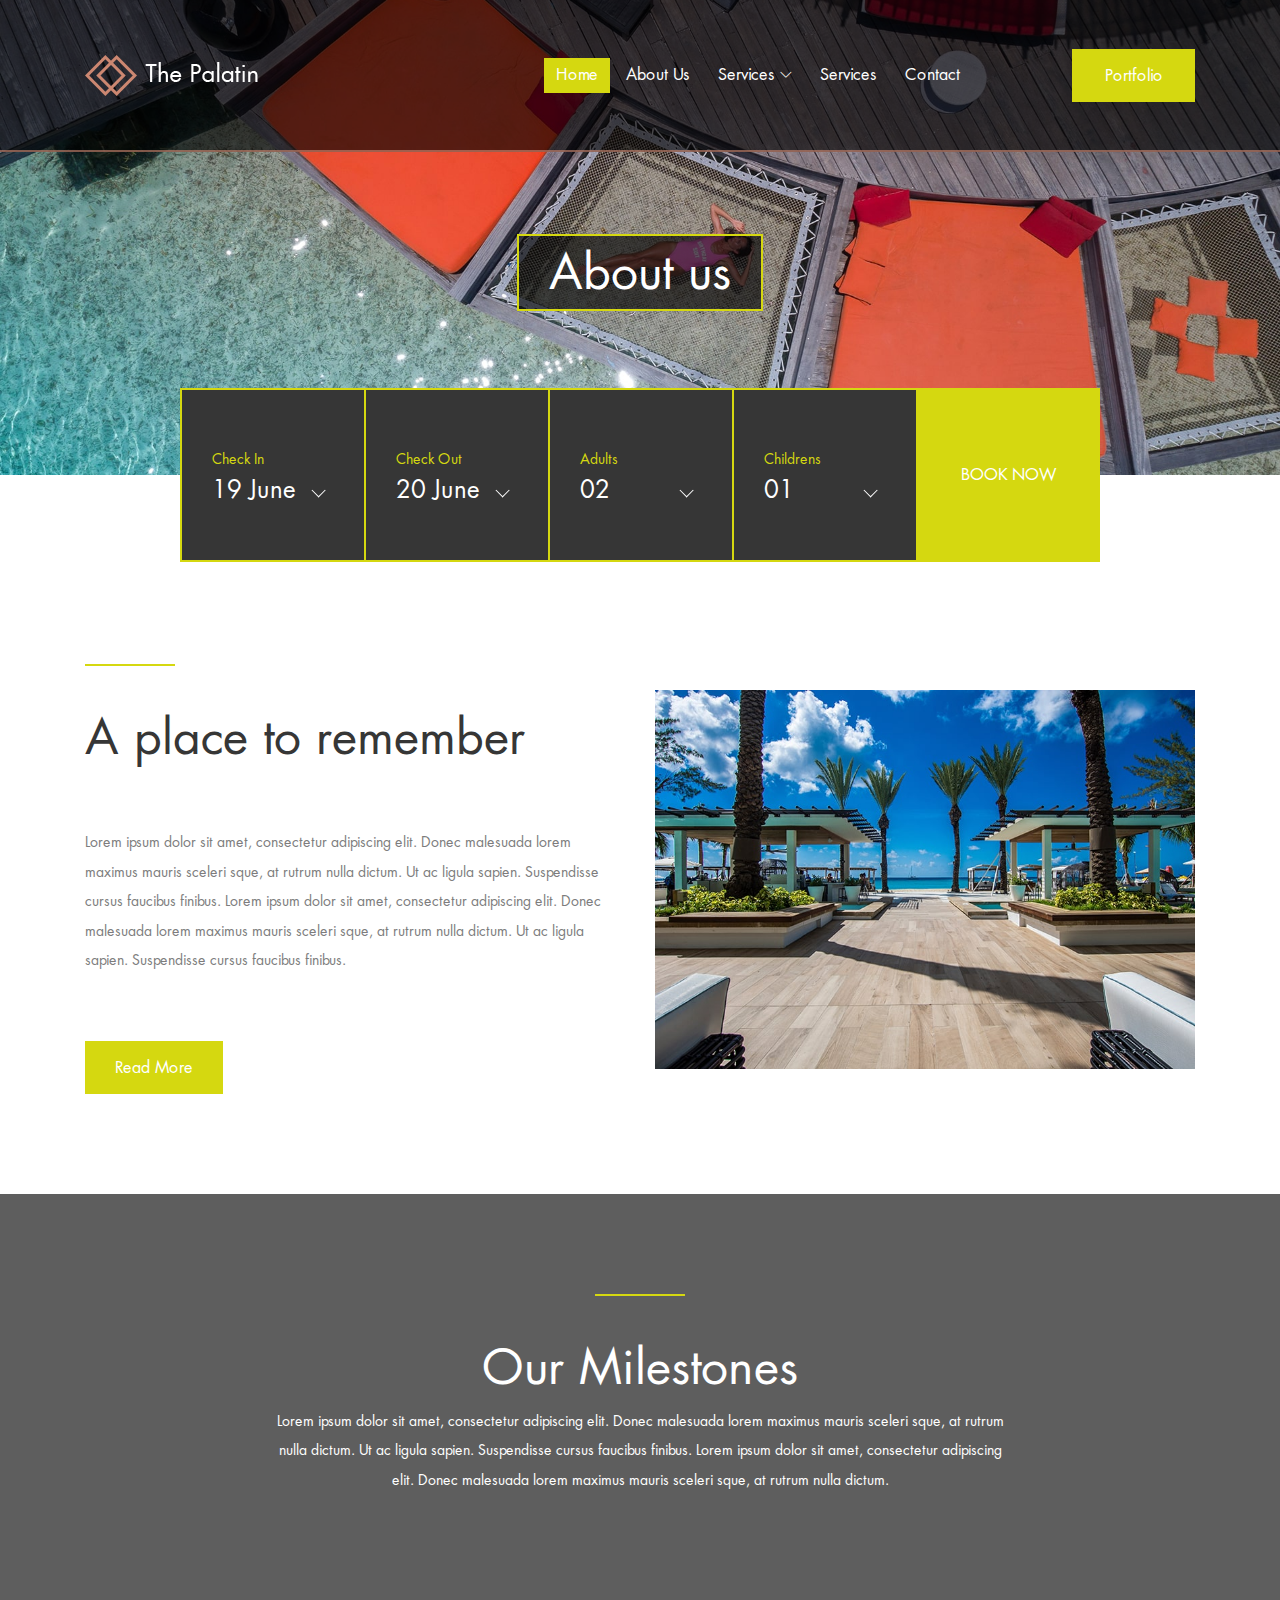
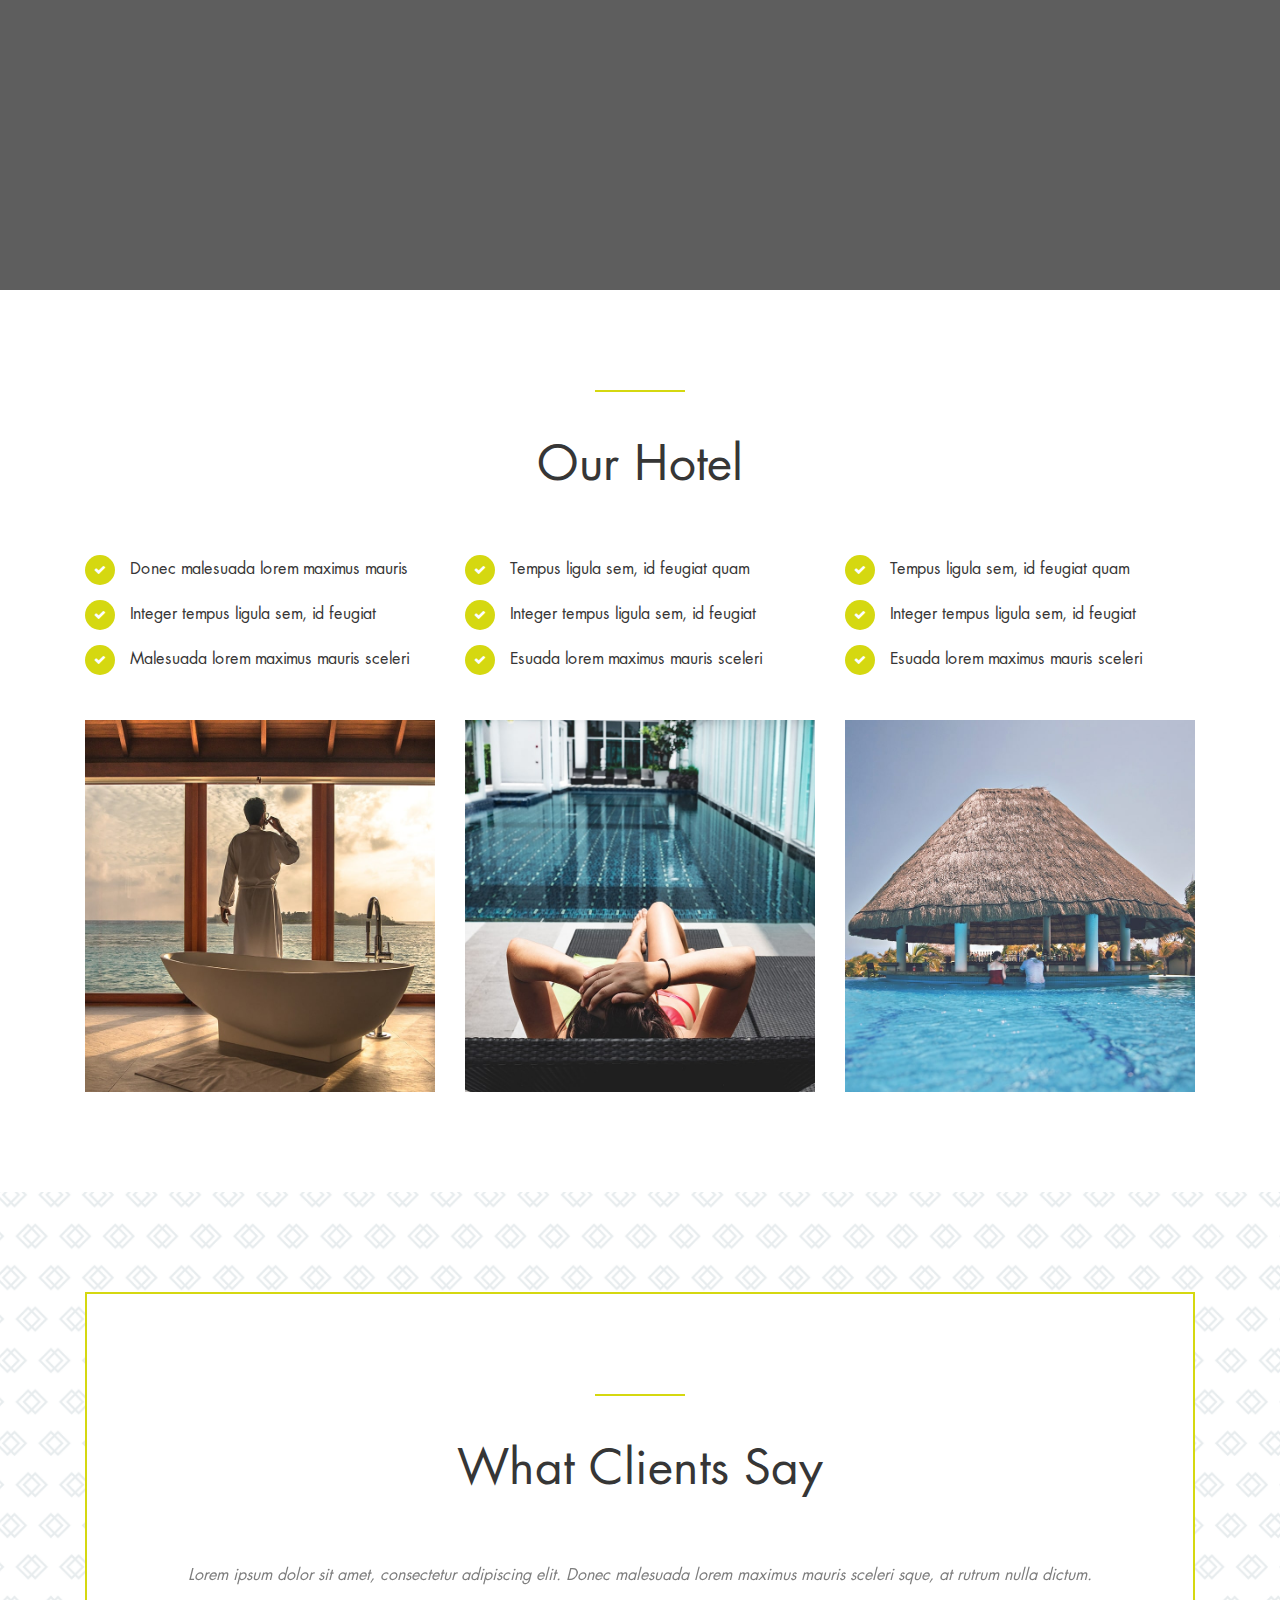
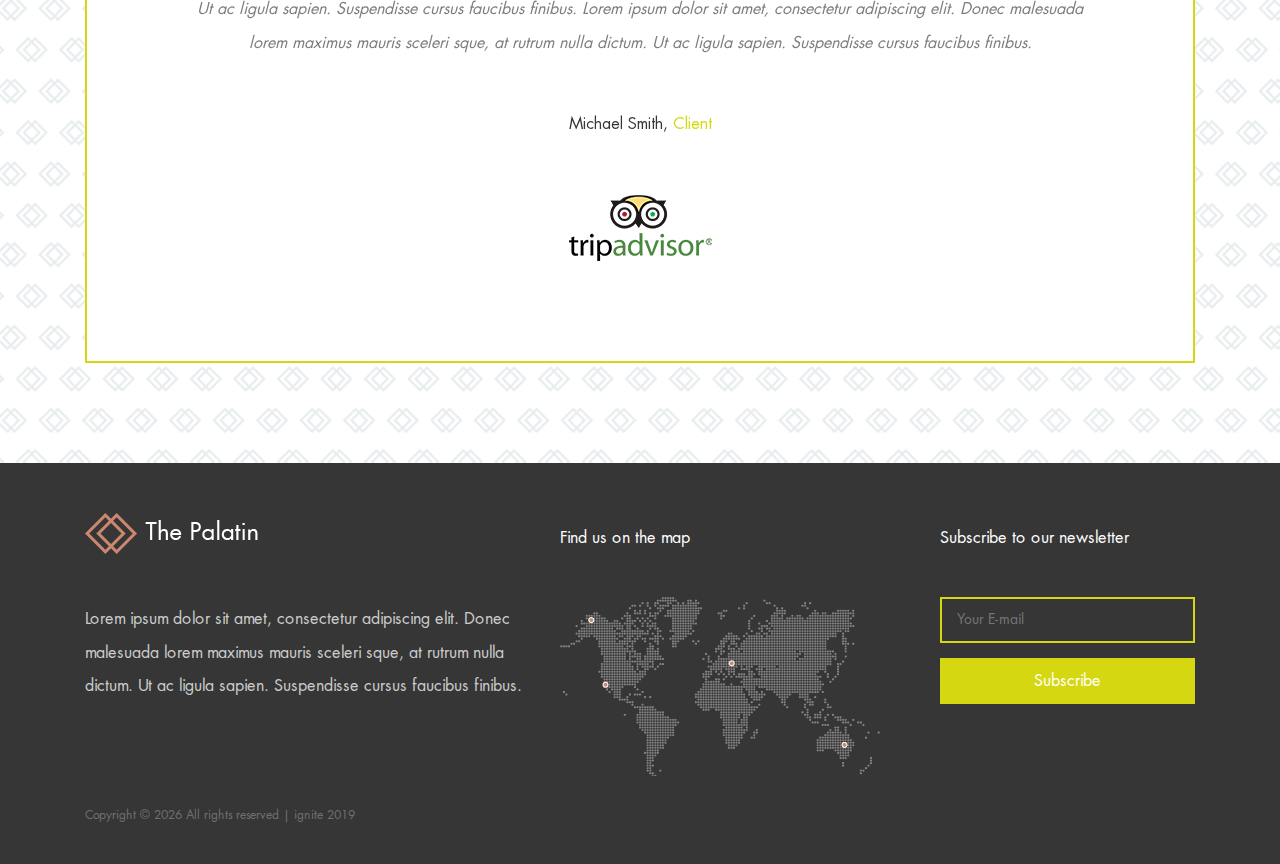
==== about-us.html @ 83aae53b "map configured" ====
<!DOCTYPE html>
<html lang="en">

<head>
    <meta charset="UTF-8">
    <meta name="description" content="">
    <meta http-equiv="X-UA-Compatible" content="IE=edge">
    <meta name="viewport" content="width=device-width, initial-scale=1, shrink-to-fit=no">
    <!-- The above 4 meta tags *must* come first in the head; any other head content must come *after* these tags -->

    <!-- Title -->
    <title>Ignite - Branding &amp; Printing</title>

    <!-- Favicon -->
    <link rel="icon" href="img/core-img/favicon.ico">

    <!-- Core Stylesheet -->
    <link rel="stylesheet" href="style.css">

</head>

<body>
    <!-- Preloader -->
    <div class="preloader d-flex align-items-center justify-content-center">
        <div class="cssload-container">
            <div class="cssload-loading"><i></i><i></i><i></i><i></i></div>
        </div>
    </div>

    <!-- ##### Header Area Start ##### -->
    <header class="header-area">
        <!-- Navbar Area -->
        <div class="palatin-main-menu">
            <div class="classy-nav-container breakpoint-off">
                <div class="container">
                    <!-- Menu -->
                    <nav class="classy-navbar justify-content-between" id="palatinNav">

                        <!-- Nav brand -->
                        <a href="index.html" class="nav-brand"><img src="img/core-img/logo.png" alt=""></a>

                        <!-- Navbar Toggler -->
                        <div class="classy-navbar-toggler">
                            <span class="navbarToggler"><span></span><span></span><span></span></span>
                        </div>

                        <!-- Menu -->
                        <div class="classy-menu">

                            <!-- close btn -->
                            <div class="classycloseIcon">
                                <div class="cross-wrap"><span class="top"></span><span class="bottom"></span></div>
                            </div>

                            <!-- Nav Start -->
                            <div class="classynav">
                                <ul>
                                    <li class="active"><a href="index.html">Home</a></li>
                                    <li><a href="about-us.html">About Us</a></li>

                                    <li><a href="#">Services</a>
                                        <div class="megamenu">
                                            <ul class="single-mega cn-col-4">
                                                <li><a href="index.html">Home</a></li>
                                                <li><a href="about-us.html">About Us</a></li>
                                                <li><a href="services.html">Services</a></li>
                                                <li><a href="rooms.html">Rooms</a></li>
                                                <li><a href="blog.html">News</a></li>
                                                <li><a href="contact.html">Contact</a></li>
                                                <li><a href="elements.html">Elements</a></li>
                                            </ul>
                                            <ul class="single-mega cn-col-4">
                                                <li><a href="index.html">Home</a></li>
                                                <li><a href="about-us.html">About Us</a></li>
                                                <li><a href="services.html">Services</a></li>
                                                <li><a href="rooms.html">Rooms</a></li>
                                                <li><a href="blog.html">News</a></li>
                                                <li><a href="contact.html">Contact</a></li>
                                                <li><a href="elements.html">Elements</a></li>
                                            </ul>
                                            <ul class="single-mega cn-col-4">
                                                <li><a href="index.html">Home</a></li>
                                                <li><a href="about-us.html">About Us</a></li>
                                                <li><a href="services.html">Services</a></li>
                                                <li><a href="rooms.html">Rooms</a></li>
                                                <li><a href="blog.html">News</a></li>
                                                <li><a href="contact.html">Contact</a></li>
                                                <li><a href="elements.html">Elements</a></li>
                                            </ul>
                                            <ul class="single-mega cn-col-4">
                                                <li><a href="index.html">Home</a></li>
                                                <li><a href="about-us.html">About Us</a></li>
                                                <li><a href="services.html">Services</a></li>
                                                <li><a href="rooms.html">Rooms</a></li>
                                                <li><a href="blog.html">News</a></li>
                                                <li><a href="contact.html">Contact</a></li>
                                                <li><a href="elements.html">Elements</a></li>
                                            </ul>
                                        </div>
                                    </li>
                                    <li><a href="services.html">Services</a></li>
                                    <li><a href="contact.html">Contact</a></li>
                                </ul>

                                <!-- Button -->
                                <div class="menu-btn">
                                    <a href="#" class="btn palatin-btn">Portfolio</a>
                                </div>

                            </div>
                            <!-- Nav End -->
                        </div>
                    </nav>
                </div>
            </div>
        </div>
    </header>
    <!-- ##### Header Area End ##### -->

    <!-- ##### Breadcumb Area Start ##### -->
    <section class="breadcumb-area bg-img d-flex align-items-center justify-content-center"
        style="background-image: url(img/bg-img/bg-2.jpg);">
        <div class="bradcumbContent">
            <h2>About us</h2>
        </div>
    </section>
    <!-- ##### Breadcumb Area End ##### -->

    <!-- ##### Book Now Area Start ##### -->
    <div class="book-now-area">
        <div class="container">
            <div class="row justify-content-center">
                <div class="col-12 col-lg-10">
                    <div class="book-now-form">
                        <form action="#">
                            <!-- Form Group -->
                            <div class="form-group">
                                <label for="select1">Check In</label>
                                <select class="form-control" id="select1">
                                    <option>19 June</option>
                                    <option>20 June</option>
                                    <option>21 June</option>
                                    <option>22 June</option>
                                    <option>23 June</option>
                                    <option>24 June</option>
                                    <option>25 June</option>
                                </select>
                            </div>

                            <!-- Form Group -->
                            <div class="form-group">
                                <label for="select2">Check Out</label>
                                <select class="form-control" id="select2">
                                    <option>20 June</option>
                                    <option>21 June</option>
                                    <option>22 June</option>
                                    <option>23 June</option>
                                    <option>24 June</option>
                                    <option>25 June</option>
                                    <option>26 June</option>
                                    <option>27 June</option>
                                </select>
                            </div>

                            <!-- Form Group -->
                            <div class="form-group">
                                <label for="select3">Adults</label>
                                <select class="form-control" id="select3">
                                    <option>02</option>
                                    <option>03</option>
                                    <option>04</option>
                                    <option>05</option>
                                    <option>06</option>
                                </select>
                            </div>

                            <!-- Form Group -->
                            <div class="form-group">
                                <label for="select4">Childrens</label>
                                <select class="form-control" id="select4">
                                    <option>01</option>
                                    <option>02</option>
                                    <option>03</option>
                                    <option>04</option>
                                    <option>05</option>
                                </select>
                            </div>

                            <!-- Button -->
                            <button type="submit">Book Now</button>
                        </form>
                    </div>
                </div>
            </div>
        </div>
    </div>
    <!-- ##### Book Now Area End ##### -->

    <!-- ##### About Us Area Start ##### -->
    <section class="about-us-area">
        <div class="container">
            <div class="row align-items-center">
                <div class="col-12 col-lg-6">
                    <div class="about-text mb-100">
                        <div class="section-heading">
                            <div class="line-"></div>
                            <h2>A place to remember</h2>
                        </div>
                        <p>Lorem ipsum dolor sit amet, consectetur adipiscing elit. Donec malesuada lorem maximus mauris
                            sceleri sque, at rutrum nulla dictum. Ut ac ligula sapien. Suspendisse cursus faucibus
                            finibus. Lorem ipsum dolor sit amet, consectetur adipiscing elit. Donec malesuada lorem
                            maximus mauris sceleri sque, at rutrum nulla dictum. Ut ac ligula sapien. Suspendisse cursus
                            faucibus finibus.</p>
                        <a href="#" class="btn palatin-btn mt-50">Read More</a>
                    </div>
                </div>

                <div class="col-12 col-lg-6">
                    <div class="about-thumbnail mb-100">
                        <img src="img/bg-img/2.jpg" alt="">
                    </div>
                </div>
            </div>
        </div>
    </section>
    <!-- ##### About Us Area End ##### -->

    <!-- ##### Milestones Area Start ##### -->
    <section class="our-milestones section-padding-100-0 bg-img bg-overlay bg-fixed"
        style="background-image: url(img/bg-img/bg-4.jpg);">
        <div class="container">
            <div class="row justify-content-center">
                <div class="col-12 col-lg-8">
                    <div class="section-heading text-center white">
                        <div class="line-"></div>
                        <h2>Our Milestones</h2>
                        <p>Lorem ipsum dolor sit amet, consectetur adipiscing elit. Donec malesuada lorem maximus mauris
                            sceleri sque, at rutrum nulla dictum. Ut ac ligula sapien. Suspendisse cursus faucibus
                            finibus. Lorem ipsum dolor sit amet, consectetur adipiscing elit. Donec malesuada lorem
                            maximus mauris sceleri sque, at rutrum nulla dictum.</p>
                    </div>
                </div>
            </div>

            <div class="row">

                <!-- Single Cool Facts -->
                <div class="col-12 col-sm-6 col-lg-3">
                    <div class="single-cool-fact mb-100 wow fadeInUp" data-wow-delay="300ms">
                        <div class="scf-text">
                            <i class="icon-cocktail-1"></i>
                            <h2><span class="counter">231</span></h2>
                            <p>Cocktails/day</p>
                        </div>
                    </div>
                </div>

                <!-- Single Cool Facts -->
                <div class="col-12 col-sm-6 col-lg-3">
                    <div class="single-cool-fact mb-100 wow fadeInUp" data-wow-delay="500ms">
                        <div class="scf-text">
                            <i class="icon-swimming-pool"></i>
                            <h2><span class="counter">3</span></h2>
                            <p>Pools</p>
                        </div>
                    </div>
                </div>

                <!-- Single Cool Facts -->
                <div class="col-12 col-sm-6 col-lg-3">
                    <div class="single-cool-fact mb-100 wow fadeInUp" data-wow-delay="700ms">
                        <div class="scf-text">
                            <i class="icon-resort"></i>
                            <h2><span class="counter">79</span></h2>
                            <p>Rooms</p>
                        </div>
                    </div>
                </div>

                <!-- Single Cool Facts -->
                <div class="col-12 col-sm-6 col-lg-3">
                    <div class="single-cool-fact mb-100 wow fadeInUp" data-wow-delay="900ms">
                        <div class="scf-text">
                            <i class="icon-restaurant"></i>
                            <h2><span class="counter">25</span></h2>
                            <p>Apartments</p>
                        </div>
                    </div>
                </div>

            </div>
        </div>
    </section>
    <!-- ##### Milestones Area End ##### -->

    <!-- ##### Hotels Area Start ##### -->
    <section class="our-hotels-area section-padding-100-0">
        <div class="container">
            <div class="row">
                <div class="col-12">
                    <div class="section-heading text-center">
                        <div class="line-"></div>
                        <h2>Our Hotel</h2>
                    </div>
                </div>
            </div>

            <div class="row justify-content-center">
                <!-- Single Hotel Info -->
                <div class="col-12 col-md-6 col-lg-4">
                    <div class="single-hotel-info mb-100">
                        <div class="hotel-info-text">
                            <h6><span class="fa fa-check"></span> Donec malesuada lorem maximus mauris</h6>
                            <h6><span class="fa fa-check"></span> Integer tempus ligula sem, id feugiat</h6>
                            <h6><span class="fa fa-check"></span> Malesuada lorem maximus mauris sceleri </h6>
                        </div>
                        <div class="hotel-img">
                            <img src="img/bg-img/3.jpg" alt="">
                        </div>
                    </div>
                </div>
                <!-- Single Hotel Info -->
                <div class="col-12 col-md-6 col-lg-4">
                    <div class="single-hotel-info mb-100">
                        <div class="hotel-info-text">
                            <h6><span class="fa fa-check"></span> Tempus ligula sem, id feugiat quam</h6>
                            <h6><span class="fa fa-check"></span> Integer tempus ligula sem, id feugiat</h6>
                            <h6><span class="fa fa-check"></span> Esuada lorem maximus mauris sceleri</h6>
                        </div>
                        <div class="hotel-img">
                            <img src="img/bg-img/10.jpg" alt="">
                        </div>
                    </div>
                </div>
                <!-- Single Hotel Info -->
                <div class="col-12 col-md-6 col-lg-4">
                    <div class="single-hotel-info mb-100">
                        <div class="hotel-info-text">
                            <h6><span class="fa fa-check"></span> Tempus ligula sem, id feugiat quam</h6>
                            <h6><span class="fa fa-check"></span> Integer tempus ligula sem, id feugiat</h6>
                            <h6><span class="fa fa-check"></span> Esuada lorem maximus mauris sceleri</h6>
                        </div>
                        <div class="hotel-img">
                            <img src="img/bg-img/11.jpg" alt="">
                        </div>
                    </div>
                </div>
            </div>
        </div>
    </section>
    <!-- ##### Hotels Area End ##### -->

    <!-- ##### Testimonial Area Start ##### -->
    <section class="testimonial-area section-padding-100 bg-img"
        style="background-image: url(img/core-img/pattern.png);">
        <div class="container">
            <div class="row">
                <div class="col-12">
                    <div class="testimonial-content">
                        <div class="section-heading text-center">
                            <div class="line-"></div>
                            <h2>What Clients Say</h2>
                        </div>

                        <!-- Testimonial Slides -->
                        <div class="testimonial-slides owl-carousel">

                            <!-- Single Testimonial -->
                            <div class="single-testimonial">
                                <p>Lorem ipsum dolor sit amet, consectetur adipiscing elit. Donec malesuada lorem
                                    maximus mauris sceleri sque, at rutrum nulla dictum. Ut ac ligula sapien.
                                    Suspendisse cursus faucibus finibus. Lorem ipsum dolor sit amet, consectetur
                                    adipiscing elit. Donec malesuada lorem maximus mauris sceleri sque, at rutrum nulla
                                    dictum. Ut ac ligula sapien. Suspendisse cursus faucibus finibus.</p>
                                <h6>Michael Smith, <span>Client</span></h6>
                                <img src="img/core-img/trip.png" alt="">
                            </div>

                            <!-- Single Testimonial -->
                            <div class="single-testimonial">
                                <p>Lorem ipsum dolor sit amet, consectetur adipiscing elit. Donec malesuada lorem
                                    maximus mauris sceleri sque, at rutrum nulla dictum. Ut ac ligula sapien.
                                    Suspendisse cursus faucibus finibus. Lorem ipsum dolor sit amet, consectetur
                                    adipiscing elit. Donec malesuada lorem maximus mauris sceleri sque, at rutrum nulla
                                    dictum. Ut ac ligula sapien. Suspendisse cursus faucibus finibus.</p>
                                <h6>Nazrul Islam, <span>Developer</span></h6>
                                <img src="img/core-img/trip.png" alt="">
                            </div>

                        </div>
                    </div>
                </div>
            </div>
        </div>
    </section>
    <!-- ##### Testimonial Area End ##### -->

    <!-- ##### Footer Area Start ##### -->
    <footer class="footer-area">
        <div class="container">
            <div class="row">

                <!-- Footer Widget Area -->
                <div class="col-12 col-lg-5">
                    <div class="footer-widget-area mt-50">
                        <a href="#" class="d-block mb-5"><img src="img/core-img/logo.png" alt=""></a>
                        <p>Lorem ipsum dolor sit amet, consectetur adipiscing elit. Donec malesuada lorem maximus mauris
                            sceleri sque, at rutrum nulla dictum. Ut ac ligula sapien. Suspendisse cursus faucibus
                            finibus. </p>
                    </div>
                </div>

                <!-- Footer Widget Area -->
                <div class="col-12 col-md-6 col-lg-4">
                    <div class="footer-widget-area mt-50">
                        <h6 class="widget-title mb-5">Find us on the map</h6>
                        <img src="img/bg-img/footer-map.png" alt="">
                    </div>
                </div>

                <!-- Footer Widget Area -->
                <div class="col-12 col-md-6 col-lg-3">
                    <div class="footer-widget-area mt-50">
                        <h6 class="widget-title mb-5">Subscribe to our newsletter</h6>
                        <form action="#" method="post" class="subscribe-form">
                            <input type="email" name="subscribe-email" id="subscribeemail" placeholder="Your E-mail">
                            <button type="submit">Subscribe</button>
                        </form>
                    </div>
                </div>

                <!-- Copywrite Text -->
                <div class="col-12">
                    <div class="copywrite-text mt-30">
                        <p><a href="#">
                                <!-- Link back to Colorlib can't be removed. Template is licensed under CC BY 3.0. -->
                                Copyright &copy;
                                <script>document.write(new Date().getFullYear());</script> All rights reserved | ignite
                                2019

                                <!-- Link back to Colorlib can't be removed. Template is licensed under CC BY 3.0. -->
                        </p>
                    </div>
                </div>
            </div>
        </div>
    </footer>
    <!-- ##### Footer Area End ##### -->

    <!-- ##### All Javascript Script ##### -->
    <!-- jQuery-2.2.4 js -->
    <script src="js/jquery/jquery-2.2.4.min.js"></script>
    <!-- Popper js -->
    <script src="js/bootstrap/popper.min.js"></script>
    <!-- Bootstrap js -->
    <script src="js/bootstrap/bootstrap.min.js"></script>
    <!-- All Plugins js -->
    <script src="js/plugins/plugins.js"></script>
    <!-- Active js -->
    <script src="js/active.js"></script>
</body>

</html>
---- style.css ----
/* [Master Stylesheet - v1.0] */
/* =========== Index of CSS ===========
:: 1.0 Import Fonts
:: 2.0 Import All CSS
:: 3.0 Base CSS
    :: 3.1.0 Spacing
    :: 3.2.0 Height
    :: 3.3.0 Section Padding
    :: 3.4.0 Section Heading
    :: 3.5.0 Preloader CSS
    :: 3.6.0 Miscellaneous
    :: 3.7.0 ScrollUp
    :: 3.8.0 Palatin Button
:: 4.0 Header Area CSS
:: 5.0 Hero Area CSS
:: 6.0 Book Now Area CSS
:: 7.0 About Us Area CSS
:: 8.0 Pool Area CSS
:: 9.0 Rooms Area CSS
:: 10.0 Services Area CSS
:: 11.0 Our Hotel Area CSS
:: 12.0 Testimonial Area CSS
:: 13.0 Footer Area CSS
:: 14.0 Breadcumb Area CSS
:: 15.0 Blog Area CSS
:: 16.0 Contact Area CSS
:: 17.0 Skills Area CSS
:: 18.0 Elements Area CSS
    :: 18.1.0 Single Cool Facts CSS
    :: 18.2.0 Accordians Area CSS
    :: 18.3.0 Tabs Area CSS
*/
/* :: 1.0 Import Fonts */
@import url(css/bootstrap.min.css);
@import url(css/classy-nav.css);
@import url(css/owl.carousel.min.css);
@import url(css/animate.css);
@import url(css/magnific-popup.css);
@import url(css/font-awesome.min.css);
@import url(css/nice-select.css);
@import url(css/travel-icon.css);
@font-face {
  font-family: 'FuturaLT-Book';
  src: url("fonts/FuturaLT-Book.eot?#iefix") format("embedded-opentype"), url("fonts/FuturaLT-Book.woff") format("woff"), url("fonts/FuturaLT-Book.ttf") format("truetype"), url("fonts/FuturaLT-Book.svg#FuturaLT-Book") format("svg");
  font-weight: normal;
  font-style: normal; }
/* :: 2.0 Import All CSS */
/* :: 3.0 Base CSS */
* {
  margin: 0;
  padding: 0; }

body {
  font-family: "FuturaLT-Book";
  font-size: 14px; }

h1,
h2,
h3,
h4,
h5,
h6 {
  color: #363636;
  line-height: 1.3;
  font-weight: 400; }

p {
  color: #7d7d7d;
  font-size: 14px;
  line-height: 2.1;
  font-weight: 400; }

a,
a:hover,
a:focus {
  -webkit-transition-duration: 500ms;
  transition-duration: 500ms;
  text-decoration: none;
  outline: 0 solid transparent;
  color: #141414;
  font-weight: 400;
  font-size: 14px; }

ul,
ol {
  margin: 0; }
  ul li,
  ol li {
    list-style: none; }

img {
  height: auto;
  max-width: 100%; }

/* :: 3.1.0 Spacing */
.mt-15 {
  margin-top: 15px !important; }

.mt-30 {
  margin-top: 30px !important; }

.mt-50 {
  margin-top: 50px !important; }

.mt-70 {
  margin-top: 70px !important; }

.mt-100 {
  margin-top: 100px !important; }

.mb-15 {
  margin-bottom: 15px !important; }

.mb-30 {
  margin-bottom: 30px !important; }

.mb-50 {
  margin-bottom: 50px !important; }

.mb-70 {
  margin-bottom: 70px !important; }

.mb-100 {
  margin-bottom: 100px !important; }

.ml-15 {
  margin-left: 15px !important; }

.ml-30 {
  margin-left: 30px !important; }

.ml-50 {
  margin-left: 50px !important; }

.mr-15 {
  margin-right: 15px !important; }

.mr-30 {
  margin-right: 30px !important; }

.mr-50 {
  margin-right: 50px !important; }

/* :: 3.2.0 Height */
.height-400 {
  height: 400px !important; }

.height-500 {
  height: 500px !important; }

.height-600 {
  height: 600px !important; }

.height-700 {
  height: 700px !important; }

.height-800 {
  height: 800px !important; }

/* :: 3.3.0 Section Padding */
.section-padding-100 {
  padding-top: 100px;
  padding-bottom: 100px; }

.section-padding-100-0 {
  padding-top: 100px;
  padding-bottom: 0; }

.section-padding-0-100 {
  padding-top: 0;
  padding-bottom: 100px; }

.section-padding-100-70 {
  padding-top: 100px;
  padding-bottom: 70px; }

/* :: 3.4.0 Section Heading */
.section-heading {
  position: relative;
  z-index: 1;
  margin-bottom: 60px; }
  .section-heading .line- {
    width: 90px;
    height: 2px;
    background-color: #d5d810;
    display: block;
    margin-bottom: 40px; }
  .section-heading h2 {
    font-size: 48px;
    color: #363636; }
    @media only screen and (min-width: 992px) and (max-width: 1199px) {
      .section-heading h2 {
        font-size: 40px; } }
    @media only screen and (min-width: 768px) and (max-width: 991px) {
      .section-heading h2 {
        font-size: 36px; } }
    @media only screen and (max-width: 767px) {
      .section-heading h2 {
        font-size: 24px; } }
  .section-heading p {
    margin-bottom: 0; }
  .section-heading.text-center .line- {
    margin: 0 auto 40px; }
  .section-heading.white h2,
  .section-heading.white p {
    color: #ffffff; }

/* :: 3.5.0 Preloader CSS */
.preloader {
  background-color: #ffffff;
  width: 100%;
  height: 100%;
  position: fixed;
  top: 0;
  left: 0;
  right: 0;
  z-index: 9999; }
  .preloader .cssload-container {
    display: block;
    width: 97px; }
  .preloader .cssload-loading i {
    width: 19px;
    height: 19px;
    display: inline-block;
    border-radius: 50%;
    background: #d5d810; }
  .preloader .cssload-loading i:first-child {
    opacity: 0;
    animation: cssload-loading-ani2 0.58s linear infinite;
    -o-animation: cssload-loading-ani2 0.58s linear infinite;
    -ms-animation: cssload-loading-ani2 0.58s linear infinite;
    -webkit-animation: cssload-loading-ani2 0.58s linear infinite;
    -moz-animation: cssload-loading-ani2 0.58s linear infinite;
    transform: translate(-19px);
    -o-transform: translate(-19px);
    -ms-transform: translate(-19px);
    -webkit-transform: translate(-19px);
    -moz-transform: translate(-19px); }
  .preloader .cssload-loading i:nth-child(2),
  .preloader .cssload-loading i:nth-child(3) {
    animation: cssload-loading-ani3 0.58s linear infinite;
    -o-animation: cssload-loading-ani3 0.58s linear infinite;
    -ms-animation: cssload-loading-ani3 0.58s linear infinite;
    -webkit-animation: cssload-loading-ani3 0.58s linear infinite;
    -moz-animation: cssload-loading-ani3 0.58s linear infinite; }
  .preloader .cssload-loading i:last-child {
    animation: cssload-loading-ani1 0.58s linear infinite;
    -o-animation: cssload-loading-ani1 0.58s linear infinite;
    -ms-animation: cssload-loading-ani1 0.58s linear infinite;
    -webkit-animation: cssload-loading-ani1 0.58s linear infinite;
    -moz-animation: cssload-loading-ani1 0.58s linear infinite; }
@keyframes cssload-loading-ani1 {
  100% {
    transform: translate(39px);
    opacity: 0; } }
@-o-keyframes cssload-loading-ani1 {
  100% {
    -o-transform: translate(39px);
    opacity: 0; } }
@-ms-keyframes cssload-loading-ani1 {
  100% {
    -ms-transform: translate(39px);
    opacity: 0; } }
@-webkit-keyframes cssload-loading-ani1 {
  100% {
    -webkit-transform: translate(39px);
    opacity: 0; } }
@-moz-keyframes cssload-loading-ani1 {
  100% {
    -moz-transform: translate(39px);
    opacity: 0; } }
@keyframes cssload-loading-ani2 {
  100% {
    transform: translate(19px);
    opacity: 1; } }
@-o-keyframes cssload-loading-ani2 {
  100% {
    -o-transform: translate(19px);
    opacity: 1; } }
@-ms-keyframes cssload-loading-ani2 {
  100% {
    -ms-transform: translate(19px);
    opacity: 1; } }
@-webkit-keyframes cssload-loading-ani2 {
  100% {
    -webkit-transform: translate(19px);
    opacity: 1; } }
@-moz-keyframes cssload-loading-ani2 {
  100% {
    -moz-transform: translate(19px);
    opacity: 1; } }
@keyframes cssload-loading-ani3 {
  100% {
    transform: translate(19px); } }
@-o-keyframes cssload-loading-ani3 {
  100% {
    -o-transform: translate(19px); } }
@-ms-keyframes cssload-loading-ani3 {
  100% {
    -ms-transform: translate(19px); } }
@-webkit-keyframes cssload-loading-ani3 {
  100% {
    -webkit-transform: translate(19px); } }
@-moz-keyframes cssload-loading-ani3 {
  100% {
    -moz-transform: translate(19px); } }
/* :: 3.6.0 Miscellaneous */
.bg-img {
  background-position: center center;
  background-size: cover;
  background-repeat: no-repeat; }

.bg-white {
  background-color: #ffffff !important; }

.bg-dark {
  background-color: #000000 !important; }

.bg-transparent {
  background-color: transparent !important; }

.font-bold {
  font-weight: 700; }

.font-light {
  font-weight: 300; }

.bg-overlay {
  position: relative;
  z-index: 2;
  background-position: center center;
  background-size: cover; }
  .bg-overlay::after {
    background-color: rgba(0, 0, 0, 0.63);
    position: absolute;
    z-index: -1;
    top: 0;
    left: 0;
    width: 100%;
    height: 100%;
    content: ""; }

.bg-fixed {
  background-attachment: fixed !important; }

/* :: 3.7.0 ScrollUp */
#scrollUp {
  background-color: #d5d810;
  border-radius: 0;
  bottom: 50px;
  box-shadow: 0 2px 6px 0 rgba(0, 0, 0, 0.3);
  color: #ffffff;
  font-size: 24px;
  height: 40px;
  line-height: 40px;
  right: 50px;
  text-align: center;
  width: 40px;
  -webkit-transition-duration: 500ms;
  transition-duration: 500ms; }
  #scrollUp:hover, #scrollUp:focus {
    background-color: #363636; }

/* :: 3.8.0 Palatin Button */
.palatin-btn {
  background-color: #d5d810;
  -webkit-transition-duration: 500ms;
  transition-duration: 500ms;
  position: relative;
  z-index: 1;
  display: inline-block;
  min-width: 123px;
  height: 53px;
  color: #ffffff;
  border: none;
  border-radius: 0;
  padding: 0 30px;
  font-size: 16px;
  line-height: 53px;
  text-transform: capitalize; }
  .palatin-btn:hover, .palatin-btn:focus {
    font-size: 16px;
    background-color: #363636;
    color: #ffffff; }
  .palatin-btn.btn-2 {
    background-color: #363636;
    color: #ffffff; }
    .palatin-btn.btn-2:hover, .palatin-btn.btn-2:focus {
      font-size: 16px;
      background-color: #d5d810;
      color: #ffffff; }
  .palatin-btn.btn-3 {
    background-color: #ffffff;
    color: #d5d810;
    border: 2px solid #d5d810;
    height: 49px;
    line-height: 48px; }
    .palatin-btn.btn-3:hover, .palatin-btn.btn-3:focus {
      font-size: 16px;
      background-color: #d5d810;
      color: #ffffff; }

/* :: 4.0 Header Area CSS */
.header-area {
  position: absolute;
  z-index: 100;
  width: 100%;
  top: 0;
  left: 0;
  z-index: 1000; }
  .header-area .palatin-main-menu {
    position: relative;
    width: 100%;
    background-color: rgba(0, 0, 0, 0.63);
    border-bottom: 2px solid rgba(203, 134, 112, 0.63); }
    .header-area .palatin-main-menu .classy-nav-container {
      background-color: transparent; }
    .header-area .palatin-main-menu .classy-navbar {
      -webkit-transition-duration: 300ms;
      transition-duration: 300ms;
      background-color: transparent;
      height: 150px;
      padding: 0; }
      @media only screen and (max-width: 767px) {
        .header-area .palatin-main-menu .classy-navbar {
          height: 70px; } }
      @media only screen and (min-width: 992px) and (max-width: 1199px) {
        .header-area .palatin-main-menu .classy-navbar .nav-brand {
          max-width: 140px; } }
      @media only screen and (max-width: 767px) {
        .header-area .palatin-main-menu .classy-navbar .nav-brand {
          max-width: 140px; } }
      .header-area .palatin-main-menu .classy-navbar .classynav ul li a {
        text-transform: capitalize;
        color: #ffffff;
        font-size: 16px;
        background-color: transparent; }
        .header-area .palatin-main-menu .classy-navbar .classynav ul li a:hover, .header-area .palatin-main-menu .classy-navbar .classynav ul li a:focus {
          color: #ffffff;
          background-color: #d5d810; }
        @media only screen and (min-width: 992px) and (max-width: 1199px) {
          .header-area .palatin-main-menu .classy-navbar .classynav ul li a {
            font-size: 14px; } }
        @media only screen and (min-width: 768px) and (max-width: 991px) {
          .header-area .palatin-main-menu .classy-navbar .classynav ul li a {
            background-color: #d5d810; } }
        @media only screen and (max-width: 767px) {
          .header-area .palatin-main-menu .classy-navbar .classynav ul li a {
            background-color: #d5d810; } }
      .header-area .palatin-main-menu .classy-navbar .classynav ul li.active a {
        color: #ffffff;
        background-color: #d5d810; }
      .header-area .palatin-main-menu .classy-navbar .classynav ul li.megamenu-item > a::after,
      .header-area .palatin-main-menu .classy-navbar .classynav ul li.has-down > a::after {
        color: #ffffff; }
      .header-area .palatin-main-menu .classy-navbar .classynav ul li ul li a {
        color: #363636; }
        @media only screen and (min-width: 992px) and (max-width: 1199px) {
          .header-area .palatin-main-menu .classy-navbar .classynav ul li ul li a {
            padding: 0 20px; } }
        @media only screen and (min-width: 768px) and (max-width: 991px) {
          .header-area .palatin-main-menu .classy-navbar .classynav ul li ul li a {
            color: #ffffff; } }
        @media only screen and (max-width: 767px) {
          .header-area .palatin-main-menu .classy-navbar .classynav ul li ul li a {
            color: #ffffff; } }
      .header-area .palatin-main-menu .classy-navbar .menu-btn {
        margin-left: 100px; }
        @media only screen and (min-width: 992px) and (max-width: 1199px) {
          .header-area .palatin-main-menu .classy-navbar .menu-btn {
            margin-left: 30px; } }
        @media only screen and (min-width: 768px) and (max-width: 991px) {
          .header-area .palatin-main-menu .classy-navbar .menu-btn {
            margin-left: 30px;
            border: 2px solid #ffffff;
            margin-top: 30px;
            display: inline-block; } }
        @media only screen and (max-width: 767px) {
          .header-area .palatin-main-menu .classy-navbar .menu-btn {
            margin-left: 30px;
            border: 2px solid #ffffff;
            margin-top: 30px;
            display: inline-block; } }
        .header-area .palatin-main-menu .classy-navbar .menu-btn a {
          color: #ffffff;
          font-size: 16px; }
  .header-area .is-sticky .palatin-main-menu {
    position: fixed;
    width: 100%;
    top: 0;
    left: 0;
    z-index: 9999;
    background-color: #000;
    box-shadow: 0 5px 50px 15px rgba(0, 0, 0, 0.2); }
    .header-area .is-sticky .palatin-main-menu .classy-navbar {
      height: 90px; }
      @media only screen and (max-width: 767px) {
        .header-area .is-sticky .palatin-main-menu .classy-navbar {
          height: 70px; } }

@media only screen and (min-width: 768px) and (max-width: 991px) {
  .breakpoint-on .classy-navbar .classy-menu {
    background-color: #d5d810; } }
@media only screen and (max-width: 767px) {
  .breakpoint-on .classy-navbar .classy-menu {
    background-color: #d5d810; } }

@media only screen and (min-width: 768px) and (max-width: 991px) {
  .classynav ul li .megamenu .single-mega.cn-col-4 {
    padding: 0; } }
@media only screen and (max-width: 767px) {
  .classynav ul li .megamenu .single-mega.cn-col-4 {
    padding: 0; } }

.classycloseIcon .cross-wrap span {
  background: #ffffff; }

/* :: 5.0 Hero Area CSS */
.hero-slides {
  position: relative;
  z-index: 1; }
  .hero-slides .owl-dots {
    display: -webkit-box;
    display: -ms-flexbox;
    display: flex;
    position: absolute;
    bottom: 30px;
    left: 4%; }
    @media only screen and (min-width: 992px) and (max-width: 1199px) {
      .hero-slides .owl-dots {
        left: 1%; } }
    @media only screen and (min-width: 768px) and (max-width: 991px) {
      .hero-slides .owl-dots {
        left: 5px;
        -webkit-box-orient: horizontal;
        -webkit-box-direction: reverse;
        -ms-flex-direction: column;
        flex-direction: column; } }
    @media only screen and (max-width: 767px) {
      .hero-slides .owl-dots {
        bottom: 100px; } }
    .hero-slides .owl-dots .owl-dot {
      -webkit-transition-duration: 300ms;
      transition-duration: 300ms;
      border: 2px solid transparent;
      background-color: transparent;
      display: block;
      padding: 3px 5px;
      color: #ffffff;
      font-size: 14px; }
      .hero-slides .owl-dots .owl-dot.active, .hero-slides .owl-dots .owl-dot:hover, .hero-slides .owl-dots .owl-dot:focus {
        color: #ffffff;
        background-color: #1b3f4c;
        border: 2px solid #d5d810;
        box-shadow: none; }

.single-hero-slide {
  width: 100%;
  height: 950px;
  position: relative;
  z-index: 1;
  overflow: hidden; }
  @media only screen and (min-width: 992px) and (max-width: 1199px) {
    .single-hero-slide {
      height: 800px; } }
  @media only screen and (min-width: 768px) and (max-width: 991px) {
    .single-hero-slide {
      height: 750px; } }
  @media only screen and (max-width: 767px) {
    .single-hero-slide {
      height: 750px; } }
  .single-hero-slide .slide-img {
    position: absolute;
    width: 100%;
    height: 100%;
    z-index: -10;
    left: 0;
    right: 0;
    top: 0;
    bottom: 0; }
  .single-hero-slide .hero-slides-content {
    display: inline-block;
    padding: 60px 50px;
    background-color: rgba(0, 0, 0, 0.63);
    border: 2px solid #d5d810;
    text-align: center; }
    @media only screen and (min-width: 992px) and (max-width: 1199px) {
      .single-hero-slide .hero-slides-content {
        padding: 40px 20px; } }
    @media only screen and (min-width: 768px) and (max-width: 991px) {
      .single-hero-slide .hero-slides-content {
        padding: 30px 20px; } }
    @media only screen and (max-width: 767px) {
      .single-hero-slide .hero-slides-content {
        padding: 20px; } }
    .single-hero-slide .hero-slides-content .line {
      width: 90px;
      height: 2px;
      background-color: #d5d810;
      margin: 0 auto 30px; }
    .single-hero-slide .hero-slides-content h2 {
      position: relative;
      z-index: 1;
      font-size: 72px;
      color: #ffffff;
      margin-bottom: 0;
      display: inline-block; }
      @media only screen and (min-width: 992px) and (max-width: 1199px) {
        .single-hero-slide .hero-slides-content h2 {
          font-size: 48px; } }
      @media only screen and (min-width: 768px) and (max-width: 991px) {
        .single-hero-slide .hero-slides-content h2 {
          font-size: 36px; } }
      @media only screen and (max-width: 767px) {
        .single-hero-slide .hero-slides-content h2 {
          font-size: 30px; } }
    .single-hero-slide .hero-slides-content p {
      font-size: 14px;
      color: #ffffff; }

.hero-slides .owl-item.active .single-hero-slide .slide-img {
  -webkit-animation: slide 20s linear infinite;
  animation: slide 20s linear infinite; }

@-webkit-keyframes slide {
  0% {
    -webkit-transform: scale(1);
    transform: scale(1); }
  50% {
    -webkit-transform: scale(1.2);
    transform: scale(1.2); }
  100% {
    -webkit-transform: scale(1);
    transform: scale(1); } }
@keyframes slide {
  0% {
    -webkit-transform: scale(1);
    transform: scale(1); }
  50% {
    -webkit-transform: scale(1.2);
    transform: scale(1.2); }
  100% {
    -webkit-transform: scale(1);
    transform: scale(1); } }
/* :: 6.0 Book Now Area CSS */
.book-now-area {
  position: relative;
  z-index: 100;
  margin-bottom: 15px; }

.book-now-form {
  position: relative;
  z-index: 1;
  top: -87px; }
  .book-now-form form {
    display: -webkit-box;
    display: -ms-flexbox;
    display: flex;
    -webkit-box-align: center;
    -ms-flex-align: center;
    -ms-grid-row-align: center;
    align-items: center;
    -ms-flex-wrap: wrap;
    flex-wrap: wrap;
    width: 100%; }
    .book-now-form form .form-group,
    .book-now-form form button {
      display: -webkit-box;
      display: -ms-flexbox;
      display: flex;
      -webkit-box-align: center;
      -ms-flex-align: center;
      -ms-grid-row-align: center;
      align-items: center;
      -webkit-box-pack: center;
      -ms-flex-pack: center;
      justify-content: center;
      -webkit-box-orient: horizontal;
      -webkit-box-direction: reverse;
      -ms-flex-direction: column;
      flex-direction: column;
      -webkit-box-flex: 0;
      -ms-flex: 0 0 20%;
      flex: 0 0 20%;
      max-width: 20%;
      width: 20%;
      height: 174px;
      background-color: #363636;
      border-left: 2px solid #d5d810;
      border-top: 2px solid #d5d810;
      border-bottom: 2px solid #d5d810;
      margin-bottom: 0;
      padding: 0 30px; }
      @media only screen and (min-width: 768px) and (max-width: 991px) {
        .book-now-form form .form-group,
        .book-now-form form button {
          padding: 0 20px; } }
      @media only screen and (max-width: 767px) {
        .book-now-form form .form-group,
        .book-now-form form button {
          -webkit-box-flex: 0;
          -ms-flex: 0 0 100%;
          flex: 0 0 100%;
          max-width: 100%;
          width: 100%;
          height: 100px;
          border-bottom: 0 solid transparent;
          border-right: 2px solid #d5d810; } }
    .book-now-form form .form-group label {
      color: #d5d810;
      display: block;
      font-size: 14px;
      width: 100%; }
    .book-now-form form button {
      border-right: 2px solid #d5d810;
      font-size: 16px;
      background-color: #d5d810;
      text-transform: uppercase;
      color: #ffffff;
      cursor: pointer;
      -webkit-transition-duration: 300ms;
      transition-duration: 300ms;
      padding: 0; }
      .book-now-form form button:hover, .book-now-form form button:focus {
        outline: none;
        background-color: #363636; }
    .book-now-form form .form-control:focus {
      box-shadow: none; }
  .book-now-form .nice-select {
    background-color: transparent;
    border-radius: 0;
    border: none;
    font-size: 14px;
    height: auto;
    line-height: 1;
    padding-left: 0;
    padding-right: 30px;
    padding-top: 0;
    padding-bottom: 0;
    width: 100%;
    color: #ffffff; }
    .book-now-form .nice-select::after {
      border-bottom: 1px solid #ffffff;
      border-right: 1px solid #ffffff;
      height: 10px;
      margin-top: -4px;
      width: 10px; }
    .book-now-form .nice-select .list {
      background-color: #ffffff;
      border-radius: 0;
      margin-top: 2px;
      box-shadow: 0 2px 15px 0 rgba(0, 0, 0, 0.15);
      width: 100%; }
    .book-now-form .nice-select .current {
      font-size: 24px;
      line-height: 1; }
      @media only screen and (min-width: 992px) and (max-width: 1199px) {
        .book-now-form .nice-select .current {
          font-size: 18px; } }
      @media only screen and (min-width: 768px) and (max-width: 991px) {
        .book-now-form .nice-select .current {
          font-size: 14px; } }
      @media only screen and (max-width: 767px) {
        .book-now-form .nice-select .current {
          font-size: 18px; } }
    .book-now-form .nice-select .option {
      font-size: 20px;
      color: #363636;
      width: 100%; }
      @media only screen and (min-width: 992px) and (max-width: 1199px) {
        .book-now-form .nice-select .option {
          font-size: 16px; } }
      @media only screen and (min-width: 768px) and (max-width: 991px) {
        .book-now-form .nice-select .option {
          font-size: 13px; } }
      @media only screen and (max-width: 767px) {
        .book-now-form .nice-select .option {
          font-size: 16px; } }

/* :: 7.0 About Us Area CSS */
.about-thumbnail {
  position: relative;
  z-index: 1; }
  .about-thumbnail.homepage .first-img {
    position: relative;
    width: 50%;
    margin-left: auto;
    box-shadow: 0 8px 30px 0 rgba(0, 0, 0, 0.15); }
  .about-thumbnail.homepage .second-img {
    position: relative;
    z-index: 1;
    width: 55%;
    margin-top: -50%;
    box-shadow: 0 8px 30px 0 rgba(0, 0, 0, 0.15); }
  .about-thumbnail.homepage .third-img {
    position: relative;
    z-index: 1;
    margin: 0 auto;
    width: 45%;
    margin-top: -30%;
    box-shadow: 0 8px 30px 0 rgba(0, 0, 0, 0.15); }

.about-key-text {
  position: relative;
  z-index: 1;
  margin-top: 35px; }
  .about-key-text h6 {
    display: -webkit-box;
    display: -ms-flexbox;
    display: flex;
    -webkit-box-align: center;
    -ms-flex-align: center;
    -ms-grid-row-align: center;
    align-items: center;
    -webkit-box-pack: center;
    -ms-flex-pack: center;
    justify-content: center;
    margin-bottom: 20px;
    font-size: 16px; }
    .about-key-text h6 span {
      -webkit-box-flex: 0;
      -ms-flex: 0 0 30px;
      flex: 0 0 30px;
      max-width: 30px;
      width: 30px;
      margin-right: 15px;
      height: 30px;
      text-align: center;
      font-size: 12px;
      background-color: #d5d810;
      border-radius: 50%;
      line-height: 30px;
      color: #ffffff; }

/* :: 8.0 Pool Area CSS */
.pool-content {
  position: relative;
  z-index: 1;
  width: 100%;
  padding: 70px 50px;
  border: 2px solid #d5d810;
  background-color: rgba(0, 0, 0, 0.63); }
  @media only screen and (max-width: 767px) {
    .pool-content {
      padding: 50px 20px; } }
  .pool-content .pool-feature {
    position: relative;
    z-index: 1;
    text-align: center; }
    @media only screen and (max-width: 767px) {
      .pool-content .pool-feature {
        margin-top: 30px; } }
    .pool-content .pool-feature i {
      font-size: 70px;
      color: #d5d810;
      margin-bottom: 15px;
      display: block; }
    .pool-content .pool-feature p {
      color: #ffffff;
      font-size: 14px;
      margin-bottom: 0; }

/* :: 9.0 Rooms Area CSS */
.single-rooms-area {
  position: relative;
  z-index: 10;
  width: 100%;
  height: 515px;
  margin-bottom: 100px;
  -webkit-transition-duration: 500ms;
  transition-duration: 500ms; }
  .single-rooms-area .bg-thumbnail {
    position: absolute;
    width: 100%;
    height: 100%;
    top: 0;
    left: 0;
    right: 0;
    bottom: 0;
    z-index: 10; }
  .single-rooms-area .price-from {
    position: absolute;
    z-index: 20;
    top: -19px;
    left: 50%;
    -webkit-transform: translateX(-50%);
    transform: translateX(-50%);
    padding: 10px 15px;
    background-color: #181818;
    border: 2px solid #d5d810;
    display: inline-block;
    margin-bottom: 0;
    line-height: 1;
    color: #ffffff;
    font-size: 14px; }
  .single-rooms-area .rooms-text {
    position: absolute;
    z-index: 30;
    background-color: rgba(0, 0, 0, 0.63);
    padding: 30px 30px 40px;
    left: 20px;
    right: 20px;
    bottom: 20px;
    width: calc(100% - 40px);
    border: 2px solid #d5d810;
    text-align: center;
    -webkit-transition-duration: 500ms;
    transition-duration: 500ms; }
    .single-rooms-area .rooms-text .line {
      width: 90px;
      height: 2px;
      background-color: #d5d810;
      display: block;
      margin: 0 auto 20px; }
    .single-rooms-area .rooms-text h4 {
      color: #ffffff; }
      @media only screen and (max-width: 767px) {
        .single-rooms-area .rooms-text h4 {
          font-size: 20px; } }
    .single-rooms-area .rooms-text p {
      color: #ffffff;
      margin-bottom: 0; }
  .single-rooms-area .book-room-btn {
    position: absolute;
    bottom: -15px;
    left: 50%;
    -webkit-transform: translateX(-50%);
    transform: translateX(-50%);
    z-index: 50; }
  .single-rooms-area:hover .rooms-text, .single-rooms-area:focus .rooms-text {
    background-color: #000; }

.pagination-area {
  position: relative;
  z-index: 1;
  text-align: center; }
  .pagination-area .pagination {
    -webkit-box-pack: center;
    -ms-flex-pack: center;
    justify-content: center; }
    .pagination-area .pagination .page-item .page-link {
      border: 2px solid transparent;
      background-color: transparent;
      display: block;
      padding: 5px;
      margin-right: 10px;
      color: #181818;
      font-size: 14px; }
      .pagination-area .pagination .page-item .page-link:hover, .pagination-area .pagination .page-item .page-link:focus {
        color: #ffffff;
        background-color: #616161;
        border: 2px solid #d5d810;
        box-shadow: none; }
    .pagination-area .pagination .page-item:first-child .page-link {
      margin-left: 0;
      border-top-left-radius: 0;
      border-bottom-left-radius: 0; }
    .pagination-area .pagination .page-item:last-child .page-link {
      border-top-right-radius: 0;
      border-bottom-right-radius: 0; }
    .pagination-area .pagination .page-item.active .page-link {
      color: #ffffff;
      background-color: #616161;
      border: 2px solid #d5d810; }

/* :: 10.0 Services Area CSS */
.services-intro {
  position: relative;
  z-index: 1; }
  .services-intro .single-cool-fact {
    width: 100%; }

.core-features-area {
  position: relative;
  z-index: 10; }
  .core-features-area .single-core-feature {
    position: relative;
    z-index: 1;
    width: 100%;
    height: 514px; }
    .core-features-area .single-core-feature .bg-thumbnail {
      position: absolute;
      width: 100%;
      height: 100%;
      top: 0;
      left: 0;
      z-index: 5; }
    .core-features-area .single-core-feature .feature-content {
      width: 70%;
      text-align: center;
      position: absolute;
      top: 50%;
      left: 50%;
      z-index: 50;
      background-color: rgba(255, 255, 255, 0.85);
      border: 2px solid #d5d810;
      padding: 30px;
      -webkit-transform: translate(-50%, -50%);
      transform: translate(-50%, -50%); }
      @media only screen and (max-width: 767px) {
        .core-features-area .single-core-feature .feature-content {
          width: 85%; } }
      .core-features-area .single-core-feature .feature-content i {
        font-size: 60px;
        color: #d5d810;
        margin-bottom: 30px;
        display: block; }
      .core-features-area .single-core-feature .feature-content h3 {
        font-size: 30px; }
        @media only screen and (min-width: 992px) and (max-width: 1199px) {
          .core-features-area .single-core-feature .feature-content h3 {
            font-size: 24px; } }
        @media only screen and (min-width: 768px) and (max-width: 991px) {
          .core-features-area .single-core-feature .feature-content h3 {
            font-size: 24px; } }
        @media only screen and (max-width: 767px) {
          .core-features-area .single-core-feature .feature-content h3 {
            font-size: 24px; } }
      .core-features-area .single-core-feature .feature-content p {
        margin-bottom: 0; }

.single-service-area {
  position: relative;
  z-index: 1; }
  .single-service-area i {
    display: block;
    margin-bottom: 30px;
    color: #d5d810;
    font-size: 60px; }
  .single-service-area h4 {
    font-size: 30px;
    margin-bottom: 25px;
    -webkit-transition-duration: 500ms;
    transition-duration: 500ms; }
    @media only screen and (max-width: 767px) {
      .single-service-area h4 {
        font-size: 24px; } }
  .single-service-area p {
    margin-bottom: 0; }

.our-milestones {
  position: relative;
  z-index: 1; }
  .our-milestones .single-cool-fact {
    background-color: rgba(0, 0, 0, 0.63); }

/* :: 11.0 Our Hotel Area CSS */
.single-hotel-info {
  position: relative;
  z-index: 1; }
  .single-hotel-info .hotel-info-text {
    position: relative;
    z-index: 1;
    margin-bottom: 45px; }
    .single-hotel-info .hotel-info-text h6 {
      display: -webkit-box;
      display: -ms-flexbox;
      display: flex;
      -webkit-box-align: center;
      -ms-flex-align: center;
      -ms-grid-row-align: center;
      align-items: center;
      margin-bottom: 15px;
      font-size: 16px; }
      .single-hotel-info .hotel-info-text h6 span {
        -webkit-box-flex: 0;
        -ms-flex: 0 0 30px;
        flex: 0 0 30px;
        max-width: 30px;
        width: 30px;
        margin-right: 15px;
        height: 30px;
        text-align: center;
        font-size: 12px;
        background-color: #d5d810;
        border-radius: 50%;
        line-height: 30px;
        color: #ffffff; }

/* :: 12.0 Testimonial Area CSS */
.testimonial-content {
  position: relative;
  z-index: 1;
  border: 2px solid #d5d810;
  background-color: #ffffff;
  padding: 100px;
  width: 100%; }
  @media only screen and (max-width: 767px) {
    .testimonial-content {
      padding: 30px; } }
  .testimonial-content .single-testimonial {
    position: relative;
    z-index: 1;
    text-align: center; }
    .testimonial-content .single-testimonial p {
      font-size: 16px;
      color: #7d7d7d;
      font-style: italic; }
      @media only screen and (max-width: 767px) {
        .testimonial-content .single-testimonial p {
          font-size: 14px; } }
    .testimonial-content .single-testimonial h6 {
      margin-top: 55px;
      margin-bottom: 60px; }
      .testimonial-content .single-testimonial h6 span {
        color: #d5d810; }
      @media only screen and (max-width: 767px) {
        .testimonial-content .single-testimonial h6 {
          margin-top: 25px;
          margin-bottom: 30px; } }
    .testimonial-content .single-testimonial img {
      width: auto !important;
      margin: 0 auto; }

/* :: 13.0 Footer Area CSS */
.footer-area {
  position: relative;
  z-index: 1;
  background-color: #363636;
  padding-bottom: 40px; }
  .footer-area .footer-widget-area p {
    color: #cccccc;
    font-size: 16px;
    margin-bottom: 0; }
  .footer-area .footer-widget-area .widget-title {
    padding-top: 15px;
    color: #ffffff;
    font-weight: 400; }
  .footer-area .footer-widget-area .subscribe-form {
    position: relative;
    z-index: 1; }
    .footer-area .footer-widget-area .subscribe-form input {
      width: 100%;
      height: 46px;
      background-color: transparent;
      border: 2px solid #d5d810;
      padding: 0 15px;
      color: #ffffff; }
    .footer-area .footer-widget-area .subscribe-form button {
      -webkit-transition-duration: 500ms;
      transition-duration: 500ms;
      width: 100%;
      height: 46px;
      border: none;
      font-size: 16px;
      margin-top: 15px;
      color: #ffffff;
      cursor: pointer;
      background-color: #d5d810; }
      .footer-area .footer-widget-area .subscribe-form button:hover, .footer-area .footer-widget-area .subscribe-form button:focus {
        background-color: #363636; }
  .footer-area .copywrite-text {
    position: relative;
    z-index: 1; }
    .footer-area .copywrite-text p {
      margin-bottom: 0;
      line-height: 1.5;
      font-size: 12px;
      color: rgba(204, 204, 204, 0.4); }
      .footer-area .copywrite-text p a {
        font-size: 12px;
        color: rgba(204, 204, 204, 0.4); }
        .footer-area .copywrite-text p a:hover {
          color: #ffffff; }

/* :: 14.0 Breadcumb Area CSS */
.breadcumb-area {
  position: relative;
  z-index: 10;
  width: 100%;
  height: 475px; }
  @media only screen and (max-width: 767px) {
    .breadcumb-area {
      height: 340px; } }
  .breadcumb-area .bradcumbContent {
    margin-top: 70px; }
    @media only screen and (max-width: 767px) {
      .breadcumb-area .bradcumbContent {
        margin-top: 0; } }
    .breadcumb-area .bradcumbContent h2 {
      font-size: 48px;
      color: #ffffff;
      margin-bottom: 0;
      padding: 5px 30px;
      border: 2px solid #d5d810;
      background-color: rgba(0, 0, 0, 0.63); }
      @media only screen and (min-width: 768px) and (max-width: 991px) {
        .breadcumb-area .bradcumbContent h2 {
          font-size: 36px; } }
      @media only screen and (max-width: 767px) {
        .breadcumb-area .bradcumbContent h2 {
          font-size: 30px; } }

/* :: 15.0 Blog Area CSS */
.single-blog-post {
  position: relative;
  z-index: 10; }
  .single-blog-post .blog-post-thumb {
    position: relative;
    z-index: 1; }
  .single-blog-post .post-content {
    position: relative;
    z-index: 1;
    width: 80%;
    border: 2px solid #d5d810;
    padding: 50px 40px 30px;
    left: 10%;
    text-align: center;
    margin-top: -145px;
    background-color: #ffffff; }
    @media only screen and (max-width: 767px) {
      .single-blog-post .post-content {
        width: 90%;
        left: 5%;
        margin-top: -25px;
        padding: 40px 30px 20px; } }
    .single-blog-post .post-content .post-date {
      position: absolute;
      left: 50%;
      top: -26.5px;
      -webkit-transform: translateX(-50%);
      transform: translateX(-50%); }
    .single-blog-post .post-content .post-title {
      font-size: 30px;
      display: block;
      margin-bottom: 10px; }
      .single-blog-post .post-content .post-title:hover, .single-blog-post .post-content .post-title:focus {
        color: #d5d810; }
      @media only screen and (max-width: 767px) {
        .single-blog-post .post-content .post-title {
          font-size: 20px;
          margin-bottom: 15px; } }
    .single-blog-post .post-content .post-meta {
      position: relative;
      z-index: 1;
      margin-bottom: 30px; }
      .single-blog-post .post-content .post-meta a {
        font-size: 12px;
        color: #363636;
        position: relative;
        z-index: 2; }
        .single-blog-post .post-content .post-meta a:first-child {
          margin-right: 30px; }
          .single-blog-post .post-content .post-meta a:first-child::after {
            position: absolute;
            top: -2px;
            right: -18px;
            content: '|';
            z-index: 10; }

/* :: 16.0 Contact Area CSS */
.contact-area {
  position: relative;
  z-index: 1; }
  .contact-area .home-map-area {
    -webkit-box-flex: 0;
    -ms-flex: 0 0 50%;
    flex: 0 0 50%;
    max-width: 50%;
    width: 50%;
    height: 685px; }
    @media only screen and (max-width: 767px) {
      .contact-area .home-map-area {
        -webkit-box-flex: 0;
        -ms-flex: 0 0 100%;
        flex: 0 0 100%;
        max-width: 100%;
        width: 100%;
        height: 450px; } }
    .contact-area .home-map-area iframe {
      width: 100%;
      height: 100%;
      border: none; }
  .contact-area .contact-info {
    -webkit-box-flex: 0;
    -ms-flex: 0 0 50%;
    flex: 0 0 50%;
    max-width: 50%;
    width: 50%;
    padding: 0 8%; }
    @media only screen and (max-width: 767px) {
      .contact-area .contact-info {
        -webkit-box-flex: 0;
        -ms-flex: 0 0 100%;
        flex: 0 0 100%;
        max-width: 100%;
        width: 100%;
        padding: 50px 30px; } }
    .contact-area .contact-info h4,
    .contact-area .contact-info h5 {
      margin-bottom: 15px; }
      @media only screen and (min-width: 768px) and (max-width: 991px) {
        .contact-area .contact-info h4,
        .contact-area .contact-info h5 {
          font-size: 16px; } }
      @media only screen and (max-width: 767px) {
        .contact-area .contact-info h4,
        .contact-area .contact-info h5 {
          font-size: 16px; } }
    .contact-area .contact-info .social-info a {
      display: inline-block;
      margin-right: 15px; }
      .contact-area .contact-info .social-info a:hover, .contact-area .contact-info .social-info a:focus {
        color: #d5d810; }

.single-contact-information {
  position: relative;
  z-index: 1; }
  .single-contact-information .section-text {
    position: relative;
    z-index: 1;
    margin-bottom: 40px; }
    .single-contact-information .section-text h3 {
      font-weight: 400;
      font-size: 30px;
      margin-bottom: 10px; }
    .single-contact-information .section-text p {
      margin-bottom: 0; }
  .single-contact-information .contact-content {
    position: relative;
    z-index: 1;
    margin-bottom: 20px; }
    .single-contact-information .contact-content:last-child {
      margin-bottom: 0; }
    .single-contact-information .contact-content p {
      font-size: 15px;
      color: #7d7d7d;
      margin-bottom: 0; }
    .single-contact-information .contact-content p:first-child {
      font-size: 18px;
      color: #d5d810;
      margin-bottom: 0;
      -webkit-box-flex: 0;
      -ms-flex: 0 0 90px;
      flex: 0 0 90px;
      max-width: 90px;
      width: 90px; }

.map-area {
  position: relative;
  z-index: 2; }
  .map-area iframe {
    width: 100%;
    height: 515px;
    border: none;
    margin-bottom: 0; }
    @media only screen and (max-width: 767px) {
      .map-area iframe {
        height: 300px; } }

.contact-form-area {
  position: relative;
  z-index: 1; }
  .contact-form-area form {
    position: relative;
    z-index: 1; }
    .contact-form-area form input,
    .contact-form-area form textarea {
      -webkit-transition-duration: 500ms;
      transition-duration: 500ms;
      border: none;
      border-bottom: 2px solid #c9c9c9;
      margin-bottom: 30px;
      font-size: 12px;
      font-style: italic;
      color: #7d7d7d;
      border-radius: 0;
      width: 100%;
      height: 52px; }
      .contact-form-area form input:focus,
      .contact-form-area form textarea:focus {
        border-color: #d5d810;
        box-shadow: none; }
    .contact-form-area form textarea {
      height: 180px; }

/* :: 17.0 Skills Area CSS */
.single-skils-area {
  position: relative;
  z-index: 1;
  text-align: center; }
  .single-skils-area .circle {
    position: relative;
    z-index: 10;
    margin-bottom: 15px; }
  .single-skils-area .skills-text {
    position: absolute;
    top: 50%;
    left: 50%;
    text-align: center;
    -webkit-transform: translate(-50%, -50%);
    transform: translate(-50%, -50%); }
    .single-skils-area .skills-text span {
      font-size: 48px;
      color: #232323; }
    .single-skils-area .skills-text p {
      margin-bottom: 0;
      line-height: 1;
      font-size: 14px;
      color: #232323; }

/* :: 18.0 Elements Area CSS */
.elements-title h2 {
  font-size: 48px;
  margin-bottom: 20px; }
  @media only screen and (max-width: 767px) {
    .elements-title h2 {
      font-size: 24px; } }

.single-icon {
  position: relative;
  z-index: 1;
  padding: 50px 30px;
  border: 2px solid #d5d810;
  text-align: center; }
  .single-icon i {
    color: #d5d810;
    font-size: 70px;
    display: block;
    margin-bottom: 30px; }
  .single-icon span {
    font-size: 16px; }

/* :: 18.1.0 Single Cool Facts CSS */
.single-cool-fact {
  position: relative;
  z-index: 1;
  width: 200px;
  padding: 35px 15px;
  border: 2px solid #d5d810;
  text-align: center;
  background-color: #363636;
  margin: 0 auto;
  -webkit-transition-duration: 500ms;
  transition-duration: 500ms; }
  .single-cool-fact .scf-text i {
    -webkit-transition-duration: 500ms;
    transition-duration: 500ms;
    display: block;
    font-size: 70px;
    margin-bottom: 10px;
    color: #d5d810; }
  .single-cool-fact .scf-text h2 {
    font-size: 48px;
    margin-bottom: 5px;
    color: #ffffff; }
    @media only screen and (min-width: 992px) and (max-width: 1199px) {
      .single-cool-fact .scf-text h2 {
        font-size: 48px; } }
    @media only screen and (min-width: 768px) and (max-width: 991px) {
      .single-cool-fact .scf-text h2 {
        font-size: 36px; } }
    @media only screen and (max-width: 767px) {
      .single-cool-fact .scf-text h2 {
        font-size: 30px; } }
  .single-cool-fact .scf-text p {
    font-size: 14px;
    margin-bottom: 0;
    color: #ffffff;
    line-height: 1; }
  .single-cool-fact:hover, .single-cool-fact:focus {
    background-color: #d5d810; }
    .single-cool-fact:hover .scf-text i, .single-cool-fact:focus .scf-text i {
      color: #ffffff; }

/* :: 18.2.0 Accordians Area CSS */
.single-accordion.panel {
  background-color: #ffffff;
  border: 0 solid transparent;
  border-radius: 4px;
  box-shadow: 0 0 0 transparent;
  margin-bottom: 15px; }
.single-accordion:last-of-type {
  margin-bottom: 0; }
.single-accordion h6 {
  margin-bottom: 0; }
  .single-accordion h6 a {
    background-color: #d5d810;
    border-radius: 0;
    border: 2px solid #d5d810;
    color: #ffffff;
    display: block;
    margin: 0;
    padding: 20px 70px 20px 30px;
    position: relative;
    font-size: 14px;
    text-transform: capitalize; }
    .single-accordion h6 a span {
      background: transparent;
      -webkit-transition-duration: 500ms;
      transition-duration: 500ms;
      font-size: 10px;
      position: absolute;
      right: 0;
      text-align: center;
      top: 0;
      width: 58px;
      height: 100%;
      color: #ffffff;
      line-height: 58px; }
      .single-accordion h6 a span.accor-open {
        opacity: 0; }
    .single-accordion h6 a.collapsed {
      -webkit-transition-duration: 500ms;
      transition-duration: 500ms;
      background-color: #ffffff;
      color: #7d7d7d;
      border: 2px solid #d5d810; }
      .single-accordion h6 a.collapsed span {
        color: #7d7d7d; }
        .single-accordion h6 a.collapsed span.accor-close {
          opacity: 0; }
        .single-accordion h6 a.collapsed span.accor-open {
          opacity: 1; }
.single-accordion .accordion-content {
  border-top: 0 solid transparent;
  box-shadow: none;
  padding: 30px 15px 5px; }
  .single-accordion .accordion-content p {
    margin-bottom: 0; }

/* :: 18.3.0 Tabs Area CSS */
.palatin-tabs-content {
  position: relative;
  z-index: 1; }
  .palatin-tabs-content .nav-tabs {
    border-bottom: none;
    margin-bottom: 30px; }
    .palatin-tabs-content .nav-tabs .nav-link {
      background-color: #ffffff;
      border: 2px solid #d5d810;
      padding: 0 20px;
      height: 58px;
      line-height: 58px;
      color: #7d7d7d;
      margin: 0 2px;
      border-radius: 0; }
      @media only screen and (min-width: 992px) and (max-width: 1199px) {
        .palatin-tabs-content .nav-tabs .nav-link {
          padding: 0 15px; } }
      @media only screen and (max-width: 767px) {
        .palatin-tabs-content .nav-tabs .nav-link {
          padding: 0 15px;
          font-size: 12px;
          margin-bottom: 15px; } }
      @media only screen and (min-width: 480px) and (max-width: 767px) {
        .palatin-tabs-content .nav-tabs .nav-link {
          padding: 0 15px; } }
      .palatin-tabs-content .nav-tabs .nav-link.active {
        background-color: #d5d810;
        color: #ffffff; }
  .palatin-tabs-content .palatin-tab-text p {
    margin-bottom: 0; }
  .palatin-tabs-content .tab-content h6 {
    font-size: 18px; }

/* ====== The End ====== */

/*# sourceMappingURL=style.css.map */
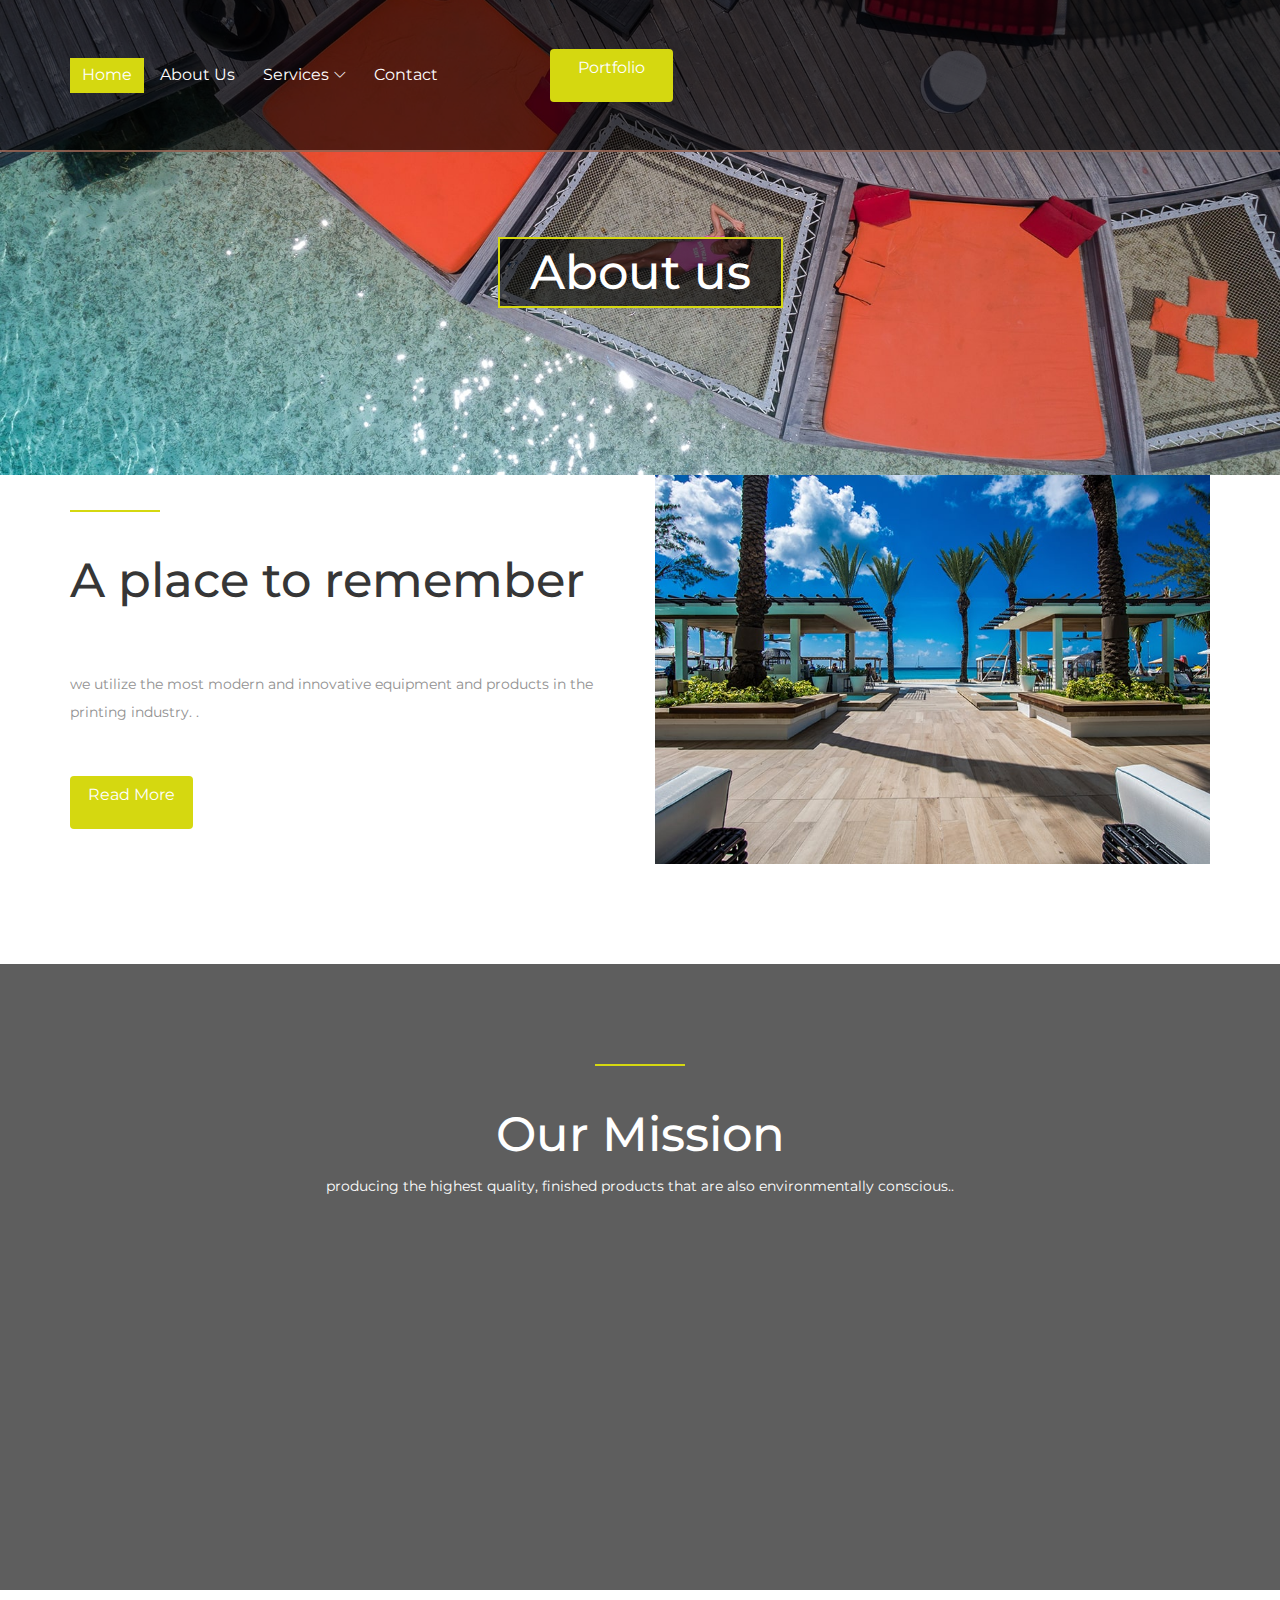
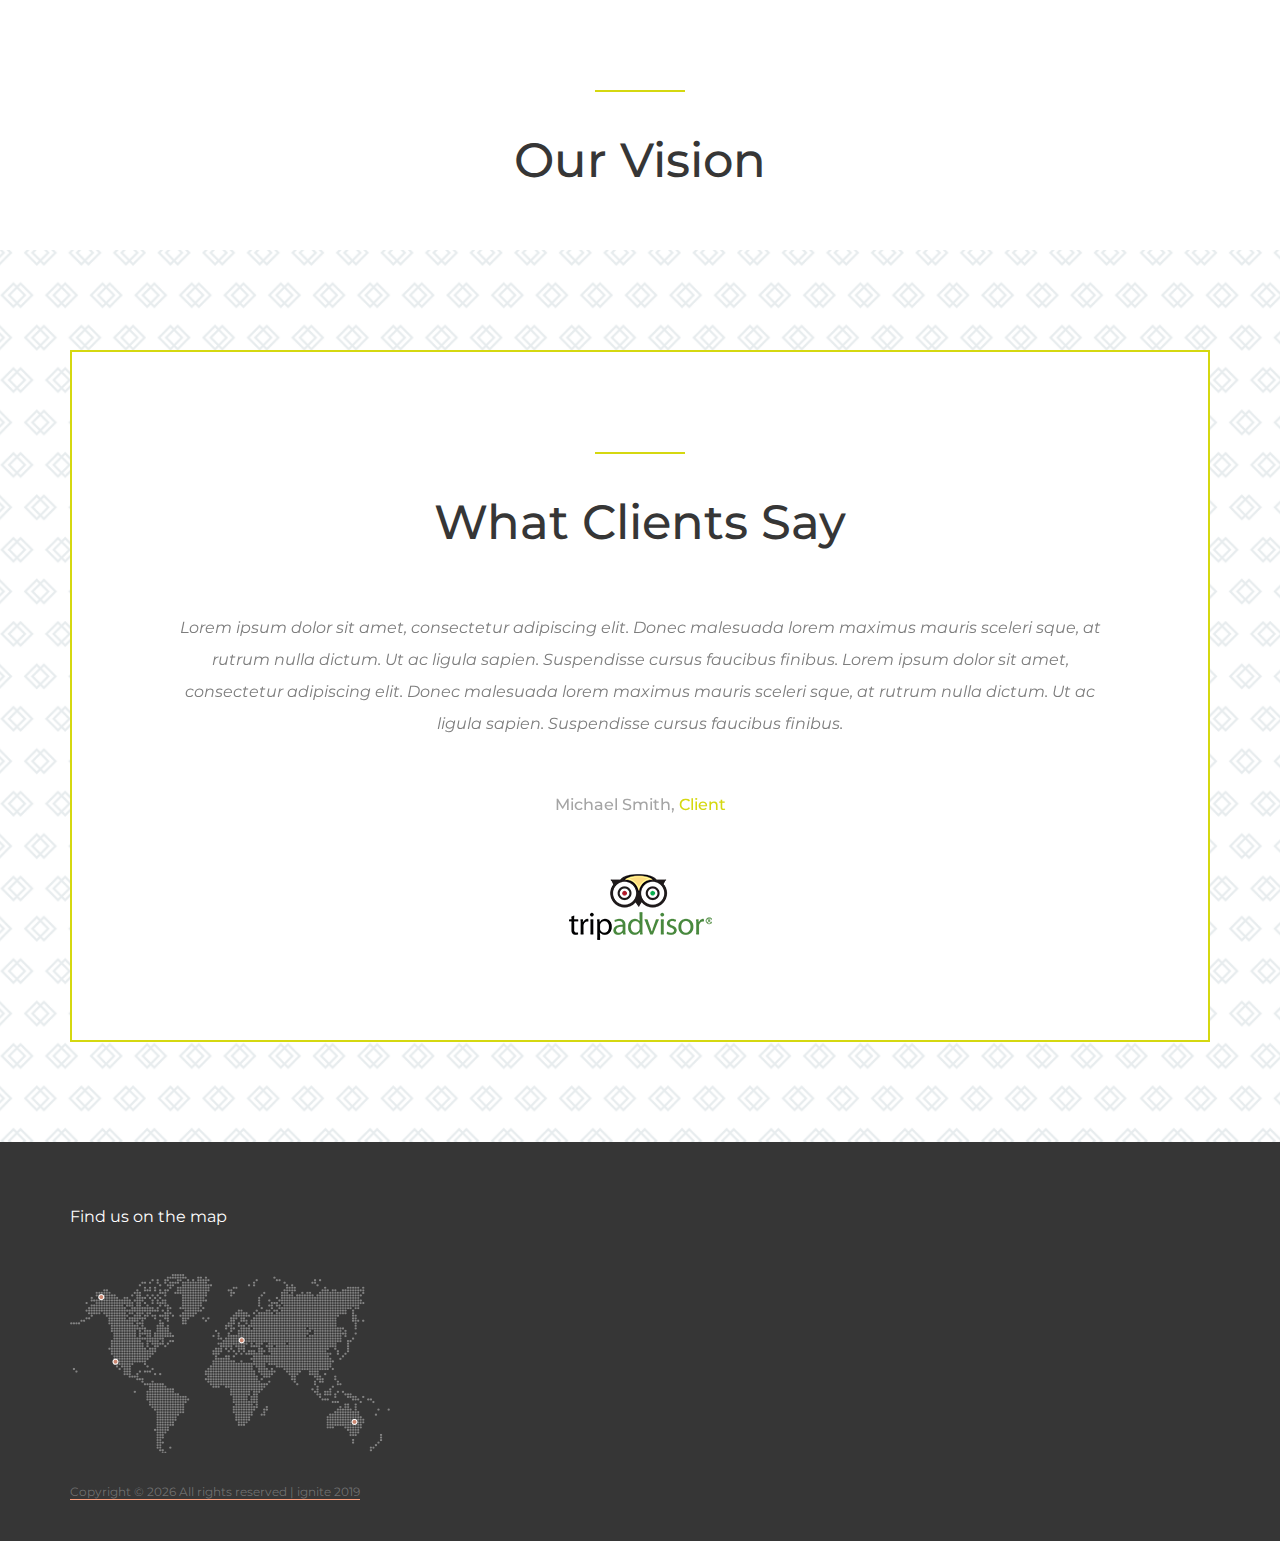
==== commit 33107310: "1.Added bootsrap 2.more js animations" ====
--- a/about-us.html
+++ b/about-us.html
@@ -16,6 +16,13 @@
 
     <!-- Core Stylesheet -->
     <link rel="stylesheet" href="style.css">
+    <link rel="stylesheet" type="text/css" href="styles/bootstrap4/bootstrap.min.css">
+    <link href="plugins/font-awesome-4.7.0/css/font-awesome.min.css" rel="stylesheet" type="text/css">
+    <link rel="stylesheet" type="text/css" href="plugins/OwlCarousel2-2.2.1/owl.carousel.css">
+    <link rel="stylesheet" type="text/css" href="plugins/OwlCarousel2-2.2.1/owl.theme.default.css">
+    <link rel="stylesheet" type="text/css" href="plugins/OwlCarousel2-2.2.1/animate.css">
+    <link rel="stylesheet" type="text/css" href="styles/main_styles.css">
+    <link rel="stylesheet" type="text/css" href="styles/responsive.css">
 
 </head>
 
@@ -36,8 +43,8 @@
                     <!-- Menu -->
                     <nav class="classy-navbar justify-content-between" id="palatinNav">
 
-                        <!-- Nav brand -->
-                        <a href="index.html" class="nav-brand"><img src="img/core-img/logo.png" alt=""></a>
+                        <!-- Nav brand
+                        <a href="index.html" class="nav-brand"><img src="img/core-img/logo.png" alt=""></a>-->
 
                         <!-- Navbar Toggler -->
                         <div class="classy-navbar-toggler">
@@ -58,47 +65,45 @@
                                     <li class="active"><a href="index.html">Home</a></li>
                                     <li><a href="about-us.html">About Us</a></li>
 
-                                    <li><a href="#">Services</a>
-                                        <div class="megamenu">
+                                    <li><a href="services.html">Services</a>
+                                        <div class="megamenu cn-col-12">
                                             <ul class="single-mega cn-col-4">
-                                                <li><a href="index.html">Home</a></li>
-                                                <li><a href="about-us.html">About Us</a></li>
-                                                <li><a href="services.html">Services</a></li>
-                                                <li><a href="rooms.html">Rooms</a></li>
-                                                <li><a href="blog.html">News</a></li>
-                                                <li><a href="contact.html">Contact</a></li>
-                                                <li><a href="elements.html">Elements</a></li>
+
+                                                <li><a href="index.html">  Bookmarks</a></li>
+                                                <li><a href="about-us.html">Brochures</a></li>
+                                                <li><a href="services.html">Packages</a></li>
+                                                <li><a href="rooms.html">Flyers</a></li>
+
                                             </ul>
                                             <ul class="single-mega cn-col-4">
-                                                <li><a href="index.html">Home</a></li>
-                                                <li><a href="about-us.html">About Us</a></li>
-                                                <li><a href="services.html">Services</a></li>
-                                                <li><a href="rooms.html">Rooms</a></li>
-                                                <li><a href="blog.html">News</a></li>
-                                                <li><a href="contact.html">Contact</a></li>
-                                                <li><a href="elements.html">Elements</a></li>
+                                                <li><a href="index.html"> Cards</a></li>
+                                                <li><a href="about-us.html">Envelopes</a></li>
+                                                <li><a href="services.html">  Letterheads</a></li>
+                                                <li><a href="rooms.html">    Notepads</a></li>
+
                                             </ul>
                                             <ul class="single-mega cn-col-4">
-                                                <li><a href="index.html">Home</a></li>
-                                                <li><a href="about-us.html">About Us</a></li>
-                                                <li><a href="services.html">Services</a></li>
+
+                                                <li><a href="index.html">Mouse</a></li>
+                                                <li><a href="about-us.html">  Mugs</a></li>
+                                                <li><a href="services.html">  PhotoBooks</a></li>
                                                 <li><a href="rooms.html">Rooms</a></li>
-                                                <li><a href="blog.html">News</a></li>
-                                                <li><a href="contact.html">Contact</a></li>
-                                                <li><a href="elements.html">Elements</a></li>
+                                                <li><a href="blog.html">Puzzles</a></li>
+                                                <li><a href="contact.html">  T-Shirts</a></li>
+
                                             </ul>
                                             <ul class="single-mega cn-col-4">
-                                                <li><a href="index.html">Home</a></li>
-                                                <li><a href="about-us.html">About Us</a></li>
-                                                <li><a href="services.html">Services</a></li>
-                                                <li><a href="rooms.html">Rooms</a></li>
-                                                <li><a href="blog.html">News</a></li>
-                                                <li><a href="contact.html">Contact</a></li>
-                                                <li><a href="elements.html">Elements</a></li>
+                                                <li><a href="index.html">A-FrameSigns</a></li>
+                                                <li><a href="about-us.html"> Banners</a></li>
+                                                <li><a href="services.html">CarMagnets</a></li>
+                                                <li><a href="rooms.html">FloorDecals</a></li>
+                                                <li><a href="blog.html">  IllumaPrintPanels</a></li>
+                                                <li><a href="contact.html">RetractableStands</a></li>
+                                                <li><a href="elements.html">RigidSigns </a></li>
                                             </ul>
                                         </div>
                                     </li>
-                                    <li><a href="services.html">Services</a></li>
+
                                     <li><a href="contact.html">Contact</a></li>
                                 </ul>
 
@@ -126,75 +131,7 @@
     </section>
     <!-- ##### Breadcumb Area End ##### -->
 
-    <!-- ##### Book Now Area Start ##### -->
-    <div class="book-now-area">
-        <div class="container">
-            <div class="row justify-content-center">
-                <div class="col-12 col-lg-10">
-                    <div class="book-now-form">
-                        <form action="#">
-                            <!-- Form Group -->
-                            <div class="form-group">
-                                <label for="select1">Check In</label>
-                                <select class="form-control" id="select1">
-                                    <option>19 June</option>
-                                    <option>20 June</option>
-                                    <option>21 June</option>
-                                    <option>22 June</option>
-                                    <option>23 June</option>
-                                    <option>24 June</option>
-                                    <option>25 June</option>
-                                </select>
-                            </div>
-
-                            <!-- Form Group -->
-                            <div class="form-group">
-                                <label for="select2">Check Out</label>
-                                <select class="form-control" id="select2">
-                                    <option>20 June</option>
-                                    <option>21 June</option>
-                                    <option>22 June</option>
-                                    <option>23 June</option>
-                                    <option>24 June</option>
-                                    <option>25 June</option>
-                                    <option>26 June</option>
-                                    <option>27 June</option>
-                                </select>
-                            </div>
-
-                            <!-- Form Group -->
-                            <div class="form-group">
-                                <label for="select3">Adults</label>
-                                <select class="form-control" id="select3">
-                                    <option>02</option>
-                                    <option>03</option>
-                                    <option>04</option>
-                                    <option>05</option>
-                                    <option>06</option>
-                                </select>
-                            </div>
-
-                            <!-- Form Group -->
-                            <div class="form-group">
-                                <label for="select4">Childrens</label>
-                                <select class="form-control" id="select4">
-                                    <option>01</option>
-                                    <option>02</option>
-                                    <option>03</option>
-                                    <option>04</option>
-                                    <option>05</option>
-                                </select>
-                            </div>
-
-                            <!-- Button -->
-                            <button type="submit">Book Now</button>
-                        </form>
-                    </div>
-                </div>
-            </div>
-        </div>
-    </div>
-    <!-- ##### Book Now Area End ##### -->
+
 
     <!-- ##### About Us Area Start ##### -->
     <section class="about-us-area">
@@ -206,11 +143,8 @@
                             <div class="line-"></div>
                             <h2>A place to remember</h2>
                         </div>
-                        <p>Lorem ipsum dolor sit amet, consectetur adipiscing elit. Donec malesuada lorem maximus mauris
-                            sceleri sque, at rutrum nulla dictum. Ut ac ligula sapien. Suspendisse cursus faucibus
-                            finibus. Lorem ipsum dolor sit amet, consectetur adipiscing elit. Donec malesuada lorem
-                            maximus mauris sceleri sque, at rutrum nulla dictum. Ut ac ligula sapien. Suspendisse cursus
-                            faucibus finibus.</p>
+                        <p> we utilize the most modern and innovative equipment and products in the printing industry.
+                            .</p>
                         <a href="#" class="btn palatin-btn mt-50">Read More</a>
                     </div>
                 </div>
@@ -233,11 +167,8 @@
                 <div class="col-12 col-lg-8">
                     <div class="section-heading text-center white">
                         <div class="line-"></div>
-                        <h2>Our Milestones</h2>
-                        <p>Lorem ipsum dolor sit amet, consectetur adipiscing elit. Donec malesuada lorem maximus mauris
-                            sceleri sque, at rutrum nulla dictum. Ut ac ligula sapien. Suspendisse cursus faucibus
-                            finibus. Lorem ipsum dolor sit amet, consectetur adipiscing elit. Donec malesuada lorem
-                            maximus mauris sceleri sque, at rutrum nulla dictum.</p>
+                        <h2>Our Mission</h2>
+                        <p> producing the highest quality, finished products that are also environmentally conscious..</p>
                     </div>
                 </div>
             </div>
@@ -250,7 +181,7 @@
                         <div class="scf-text">
                             <i class="icon-cocktail-1"></i>
                             <h2><span class="counter">231</span></h2>
-                            <p>Cocktails/day</p>
+                            <p>Mugs/day</p>
                         </div>
                     </div>
                 </div>
@@ -261,7 +192,7 @@
                         <div class="scf-text">
                             <i class="icon-swimming-pool"></i>
                             <h2><span class="counter">3</span></h2>
-                            <p>Pools</p>
+                            <p>Company</p>
                         </div>
                     </div>
                 </div>
@@ -272,7 +203,7 @@
                         <div class="scf-text">
                             <i class="icon-resort"></i>
                             <h2><span class="counter">79</span></h2>
-                            <p>Rooms</p>
+                            <p>Branded</p>
                         </div>
                     </div>
                 </div>
@@ -283,7 +214,7 @@
                         <div class="scf-text">
                             <i class="icon-restaurant"></i>
                             <h2><span class="counter">25</span></h2>
-                            <p>Apartments</p>
+                            <p>Shirts</p>
                         </div>
                     </div>
                 </div>
@@ -300,13 +231,13 @@
                 <div class="col-12">
                     <div class="section-heading text-center">
                         <div class="line-"></div>
-                        <h2>Our Hotel</h2>
+                        <h2>Our Vision</h2>
                     </div>
                 </div>
             </div>
 
             <div class="row justify-content-center">
-                <!-- Single Hotel Info -->
+                <!-- Single Hotel Info
                 <div class="col-12 col-md-6 col-lg-4">
                     <div class="single-hotel-info mb-100">
                         <div class="hotel-info-text">
@@ -319,7 +250,7 @@
                         </div>
                     </div>
                 </div>
-                <!-- Single Hotel Info -->
+                <!-- Single Hotel Info
                 <div class="col-12 col-md-6 col-lg-4">
                     <div class="single-hotel-info mb-100">
                         <div class="hotel-info-text">
@@ -332,7 +263,7 @@
                         </div>
                     </div>
                 </div>
-                <!-- Single Hotel Info -->
+                <!-- Single Hotel Info 
                 <div class="col-12 col-md-6 col-lg-4">
                     <div class="single-hotel-info mb-100">
                         <div class="hotel-info-text">
@@ -344,7 +275,7 @@
                             <img src="img/bg-img/11.jpg" alt="">
                         </div>
                     </div>
-                </div>
+                </div>  -->
             </div>
         </div>
     </section>
@@ -400,15 +331,13 @@
         <div class="container">
             <div class="row">
 
-                <!-- Footer Widget Area -->
+                <!-- Footer Widget Area
                 <div class="col-12 col-lg-5">
                     <div class="footer-widget-area mt-50">
                         <a href="#" class="d-block mb-5"><img src="img/core-img/logo.png" alt=""></a>
-                        <p>Lorem ipsum dolor sit amet, consectetur adipiscing elit. Donec malesuada lorem maximus mauris
-                            sceleri sque, at rutrum nulla dictum. Ut ac ligula sapien. Suspendisse cursus faucibus
-                            finibus. </p>
-                    </div>
-                </div>
+                        <p> </p>
+                    </div>
+                </div> -->
 
                 <!-- Footer Widget Area -->
                 <div class="col-12 col-md-6 col-lg-4">
@@ -418,7 +347,7 @@
                     </div>
                 </div>
 
-                <!-- Footer Widget Area -->
+                <!-- Footer Widget Area
                 <div class="col-12 col-md-6 col-lg-3">
                     <div class="footer-widget-area mt-50">
                         <h6 class="widget-title mb-5">Subscribe to our newsletter</h6>
@@ -428,6 +357,7 @@
                         </form>
                     </div>
                 </div>
+            -->
 
                 <!-- Copywrite Text -->
                 <div class="col-12">
@@ -460,4 +390,4 @@
     <script src="js/active.js"></script>
 </body>
 
-</html>+</html>
--- a/styles/main_styles.css
+++ b/styles/main_styles.css
@@ -0,0 +1,1366 @@
+@charset "utf-8";
+/* CSS Document */
+
+/******************************
+
+[Table of Contents]
+
+1. Fonts
+2. Body and some general stuff
+3. Header
+4. Menu
+5. Home
+6. Home Search
+7. Recent Properties
+8. Cities
+9. Testimonials
+10. Newsletter
+11. Footer
+
+
+
+******************************/
+
+/***********
+1. Fonts
+***********/
+
+@import url('https://fonts.googleapis.com/css?family=Montserrat:300,400,400i,500,600,700,800,900');
+
+/*********************************
+2. Body and some general stuff
+*********************************/
+
+*
+{
+	margin: 0;
+	padding: 0;
+	-webkit-font-smoothing: antialiased;
+	-webkit-text-shadow: rgba(0,0,0,.01) 0 0 1px;
+	text-shadow: rgba(0,0,0,.01) 0 0 1px;
+}
+body
+{
+	font-family: 'Montserrat', sans-serif;
+	font-size: 14px;
+	font-weight: 400;
+	background: #FFFFFF;
+	color: #a5a5a5;
+}
+div
+{
+	display: block;
+	position: relative;
+	-webkit-box-sizing: border-box;
+    -moz-box-sizing: border-box;
+    box-sizing: border-box;
+}
+ul
+{
+	list-style: none;
+	margin-bottom: 0px;
+}
+p
+{
+	font-family: 'Montserrat', sans-serif;
+	font-size: 14px;
+	line-height: 2;
+	font-weight: 400;
+	color: #929191;
+	-webkit-font-smoothing: antialiased;
+	-webkit-text-shadow: rgba(0,0,0,.01) 0 0 1px;
+	text-shadow: rgba(0,0,0,.01) 0 0 1px;
+}
+p a
+{
+	display: inline;
+	position: relative;
+	color: inherit;
+	border-bottom: solid 1px #ffa07f;
+	-webkit-transition: all 200ms ease;
+	-moz-transition: all 200ms ease;
+	-ms-transition: all 200ms ease;
+	-o-transition: all 200ms ease;
+	transition: all 200ms ease;
+}
+p:last-of-type
+{
+	margin-bottom: 0;
+}
+a, a:hover, a:visited, a:active, a:link
+{
+	text-decoration: none;
+	-webkit-font-smoothing: antialiased;
+	-webkit-text-shadow: rgba(0,0,0,.01) 0 0 1px;
+	text-shadow: rgba(0,0,0,.01) 0 0 1px;
+}
+p a:active
+{
+	position: relative;
+	color: #FF6347;
+}
+p a:hover
+{
+	color: #FFFFFF;
+	background: #ffa07f;
+}
+p a:hover::after
+{
+	opacity: 0.2;
+}
+::selection
+{
+	background: #32f996;
+	color: #FFFFFF;
+}
+p::selection
+{
+	
+}
+h1{font-size: 48px;}
+h2{font-size: 36px;}
+h3{font-size: 24px;}
+h4{font-size: 18px;}
+h5{font-size: 14px;}
+h1, h2, h3, h4, h5, h6
+{
+	font-family: 'Montserrat', sans-serif;
+	-webkit-font-smoothing: antialiased;
+	-webkit-text-shadow: rgba(0,0,0,.01) 0 0 1px;
+	text-shadow: rgba(0,0,0,.01) 0 0 1px;
+}
+h1::selection, 
+h2::selection, 
+h3::selection, 
+h4::selection, 
+h5::selection, 
+h6::selection
+{
+	
+}
+.form-control
+{
+	color: #db5246;
+}
+section
+{
+	display: block;
+	position: relative;
+	box-sizing: border-box;
+}
+.clear
+{
+	clear: both;
+}
+.clearfix::before, .clearfix::after
+{
+	content: "";
+	display: table;
+}
+.clearfix::after
+{
+	clear: both;
+}
+.clearfix
+{
+	zoom: 1;
+}
+.float_left
+{
+	float: left;
+}
+.float_right
+{
+	float: right;
+}
+.trans_200
+{
+	-webkit-transition: all 200ms ease;
+	-moz-transition: all 200ms ease;
+	-ms-transition: all 200ms ease;
+	-o-transition: all 200ms ease;
+	transition: all 200ms ease;
+}
+.trans_300
+{
+	-webkit-transition: all 300ms ease;
+	-moz-transition: all 300ms ease;
+	-ms-transition: all 300ms ease;
+	-o-transition: all 300ms ease;
+	transition: all 300ms ease;
+}
+.trans_400
+{
+	-webkit-transition: all 400ms ease;
+	-moz-transition: all 400ms ease;
+	-ms-transition: all 400ms ease;
+	-o-transition: all 400ms ease;
+	transition: all 400ms ease;
+}
+.trans_500
+{
+	-webkit-transition: all 500ms ease;
+	-moz-transition: all 500ms ease;
+	-ms-transition: all 500ms ease;
+	-o-transition: all 500ms ease;
+	transition: all 500ms ease;
+}
+.fill_height
+{
+	height: 100%;
+}
+.super_container
+{
+	width: 100%;
+	overflow: hidden;
+}
+.prlx_parent
+{
+	overflow: hidden;
+}
+.prlx
+{
+	height: 130% !important;
+}
+.parallax-window
+{
+    min-height: 400px;
+    background: transparent;
+}
+.parallax_background
+{
+	position: absolute;
+	top: 0;
+	left: 0;
+	width: 100%;
+	height: 100%;
+}
+.nopadding
+{
+	padding: 0px !important;
+}
+.button
+{
+	width: 193px;
+	height: 72px;
+	background: linear-gradient(to right, #487fee, #32fa95);
+	text-align: center;
+	border-radius: 36px;
+	-webkit-transition: all 200ms ease;
+	-moz-transition: all 200ms ease;
+	-ms-transition: all 200ms ease;
+	-o-transition: all 200ms ease;
+	transition: all 200ms ease;
+}
+.button:hover
+{
+	box-shadow: 0px 10px 10px rgba(0,0,0,0.25);
+}
+.button a
+{
+	display: block;
+	font-size: 14px;
+	text-transform: uppercase;
+	font-weight: 700;
+	color: #fff;
+	line-height: 72px;
+}
+.section_title
+{
+	font-size: 30px;
+	font-weight: 600;
+	color: #282828;
+	line-height: 0.75;
+}
+.section_subtitle
+{
+	font-size: 14px;
+	font-weight: 500;
+	color: #828282;
+	line-height: 0.75;
+	margin-top: 15px;
+}
+
+/*********************************
+3. Header
+*********************************/
+
+.header
+{
+	position: fixed;
+	top: 0;
+	left: 0;
+	width: 100%;
+	background: #3f6fce;
+	z-index: 200;
+	border-bottom: solid 1px transparent;
+    border-image: linear-gradient(to right, #487fee, #32fa95);
+    border-image-slice: 1;
+    -webkit-transition: all 200ms ease;
+	-moz-transition: all 200ms ease;
+	-ms-transition: all 200ms ease;
+	-o-transition: all 200ms ease;
+	transition: all 200ms ease;
+}
+.header_content
+{
+	height: 101px;
+	-webkit-transition: all 200ms ease;
+	-moz-transition: all 200ms ease;
+	-ms-transition: all 200ms ease;
+	-o-transition: all 200ms ease;
+	transition: all 200ms ease;
+}
+.header.scrolled
+{
+	background: rgba(63,111,206,0.85);
+}
+.header.scrolled .header_content
+{
+	height: 80px;
+}
+.logo
+{
+	width: 110px;
+}
+.logo img
+{
+	max-width: 100%;
+}
+.main_nav
+{
+	margin-left: 157px;
+}
+.main_nav ul li
+{
+	display: inline-block;
+}
+.main_nav ul li:not(:last-child)
+{
+	margin-right: 60px;
+}
+.main_nav ul li a
+{
+	font-size: 16px;
+	font-weight: 500;
+	color: #FFFFFF;
+	-webkit-transition: all 200ms ease;
+	-moz-transition: all 200ms ease;
+	-ms-transition: all 200ms ease;
+	-o-transition: all 200ms ease;
+	transition: all 200ms ease;
+}
+.main_nav ul li.active a,
+.main_nav ul li a:hover
+{
+	color: #2cd983;
+}
+.phone_num
+{
+	height: 43px;
+    border-radius: 22px;
+    background: linear-gradient(to right, #487fee, #32fa95);
+    padding: 2px;
+    overflow: hidden;
+}
+.phone_num_inner
+{
+	width: 100%;
+	height: 100%;
+	padding-left: 16px;
+	padding-right: 18px;
+	background: #3f6fce;
+	border-radius: 20px;
+}
+.phone_num span
+{
+	font-size: 16px;
+	font-weight: 500;
+	color: #FFFFFF;
+	margin-left: 11px;
+	line-height: 39px;
+}
+.hamburger
+{
+	display: none;
+	cursor: pointer;
+}
+.hamburger i
+{
+	font-size: 18px;
+	color: #FFFFFF;
+	-webkit-transition: all 200ms ease;
+	-moz-transition: all 200ms ease;
+	-ms-transition: all 200ms ease;
+	-o-transition: all 200ms ease;
+	transition: all 200ms ease;
+}
+.hamburger i:hover
+{
+	color: #2cd983;
+}
+
+/*********************************
+4. Menu
+*********************************/
+
+.menu
+{
+	position: fixed;
+	width: 100vw;
+	height: 100vh;
+	background: linear-gradient(to right, #487fee, #32fa95);
+	z-index: 201;
+	opacity: 0;
+	visibility: hidden;
+}
+.menu.active
+{
+	opacity: 0.98;
+	visibility: visible;
+}
+.menu_content
+{
+	width: 100%;
+	height: 100%;
+}
+.menu_item
+{
+	position: relative;
+	margin-bottom: 3px;
+}
+.menu_item:last-child
+{
+	margin-bottom: 0px;
+}
+.menu_logo
+{
+	margin-bottom: 38px;
+}
+.menu_logo a img
+{
+	
+}
+.menu_logo .logo_text,
+.menu_logo .logo_sub
+{
+	color: #FFFFFF;
+}
+.menu_item a
+{
+	display: inline-block;
+	position: relative;
+	font-size: 30px;
+	color: #FFFFFF;
+	font-weight: 500;
+	-webkit-transition: all 200ms ease;
+	-moz-transition: all 200ms ease;
+	-ms-transition: all 200ms ease;
+	-o-transition: all 200ms ease;
+	transition: all 200ms ease;
+}
+.menu_item a:hover
+{
+	color: #2cd983;
+}
+.menu_close_container
+{
+	position: absolute;
+	top: 94px;
+	right: 122px;
+	width: 21px;
+	height: 21px;
+	cursor: pointer;
+	-webkit-transform: rotate(45deg);
+	-moz-transform: rotate(45deg);
+	-ms-transform: rotate(45deg);
+	-o-transform: rotate(45deg);
+	transform: rotate(45deg);
+}
+.menu_close
+{
+	top: 9px;
+	width: 21px;
+	height: 3px;
+	background: #FFFFFF;
+	-webkit-transition: all 200ms ease;
+	-moz-transition: all 200ms ease;
+	-ms-transition: all 200ms ease;
+	-o-transition: all 200ms ease;
+	transition: all 200ms ease;
+}
+.menu_close::after
+{
+	display: block;
+	position: absolute;
+	top: -9px;
+	left: 9px;
+	content: '';
+	width: 3px;
+	height: 21px;
+	background: #FFFFFF;
+	-webkit-transition: all 200ms ease;
+	-moz-transition: all 200ms ease;
+	-ms-transition: all 200ms ease;
+	-o-transition: all 200ms ease;
+	transition: all 200ms ease;
+}
+.menu_close_container:hover .menu_close,
+.menu_close_container:hover .menu_close::after
+{
+	background: #3f6fce;
+}
+.menu_phone
+{
+	position: absolute;
+	left: 50%;
+	-webkit-transform: translateX(-50%);
+	-moz-transform: translateX(-50%);
+	-ms-transform: translateX(-50%);
+	-o-transform: translateX(-50%);
+	transform: translateX(-50%);
+	bottom: 15px;
+	font-size: 14px;
+	color: #828282;
+	font-weight: 500;
+	color: #FFFFFF;
+}
+.menu_phone span
+{
+	text-transform: uppercase;
+	font-weight: 600;
+}
+
+/*********************************
+5. Home
+*********************************/
+
+.home
+{
+	width: 100%;
+	height:100vh;
+	max-height: 892px;
+}
+.home_slider_container
+{
+	width: 100%;
+	height: 100%;
+}
+.home_slider_background
+{
+	position: absolute;
+	top: 0;
+	left: 0;
+	width: 100%;
+	height: 100%;
+	background-repeat: no-repeat;
+	background-size: cover;
+	background-position: center center;
+}
+.slide_container
+{
+	width: 100%;
+	top: 42%;
+}
+.slide_content
+{
+	max-width: 600px;
+}
+.home_subtitle
+{
+	font-size: 14px;
+	font-weight: 700;
+	color: #FFFFFF;
+	text-transform: uppercase;
+	line-height: 0.75;
+}
+.home_title
+{
+	font-size: 60px;
+	font-weight: 600;
+	color: #FFFFFF;
+	line-height: 1.2;
+	margin-top: 11px;
+}
+.home_price
+{
+	font-size: 30px;
+	font-weight: 700;
+	color: #FFFFFF;
+	margin-top: 19px;
+}
+.home_details
+{
+	display: inline-block;
+	background: linear-gradient(to right, #487fee, #32fa95);
+	border-radius: 16px;
+	padding-top: 3px;
+	margin-top: 8px;
+}
+.home_details_list
+{
+	height: 32px;
+	padding-left: 26px;
+	padding-right: 44px;
+}
+.home_details_list li
+{
+	display: inline-block;
+}
+.home_details_list li:not(:last-child)
+{
+	margin-right: 30px;
+}
+.home_details_image
+{
+	display: inline-block;
+	width: 23px;
+	height: 14px;
+	margin-right: 4px;
+}
+.home_details_image img
+{
+	max-width: 100%;
+}
+.home_details_list li span
+{
+	display: inline-block;
+	color: #FFFFFF;
+	font-size: 12px;
+	font-weight: 400;
+}
+
+/*********************************
+6. Home Search
+*********************************/
+
+.home_search
+{
+	width: 100%;
+	z-index: 100;
+}
+.home_search_container
+{
+	position: absolute;
+	top: -171px;
+	left: 15px;
+	width: calc(100% - 30px);
+	height: 90px;
+	border-radius: 45px;
+	padding: 10px;
+	background: rgba(255,255,255,0.33);
+}
+.home_search_content
+{
+	width: 100%;
+	height: 100%;
+	background: #FFFFFF;
+	border-radius: 35px;
+}
+.search_form
+{
+	position: relative;
+	height: 100%;
+}
+.search_form_content
+{
+	width: 100%;
+	height: 100%;
+	padding-left: 14px;
+	padding-right: 11px;
+}
+.search_form_content > div
+{
+	width: 20%;
+	height: 100%;
+	padding-left: 18px;
+	padding-right: 2px;
+}
+.search_form_content > div:not(:last-child)
+{
+	border-right: solid 2px #d1d1d1;
+}
+.search_form_select
+{
+	display: block;
+	position: relative;
+	top: 50%;
+	-webkit-transform: translateY(-50%);
+	-moz-transform: translateY(-50%);
+	-ms-transform: translateY(-50%);
+	-o-transform: translateY(-50%);
+	transform: translateY(-50%);
+	width: 100%;
+	-webkit-appearance: none;
+    -moz-appearance: none;
+    -ms-appearance: none;
+    -o-appearance: none;
+    appearance: none;
+    -webkit-box-shadow: 0px 0px 0px rgba(0, 0, 0, 0);
+    -webkit-user-select: none;
+    background-image: url(../images/down.png);
+    background-position: center right;
+    background-repeat: no-repeat;
+    border: none;
+    outline: none;
+    font-size: 13px;
+    font-weight: 400;
+    color: #6b6b6b;
+    cursor: pointer;
+}
+.search_form_button
+{
+	width: 193px;
+	height: 100%;
+	border-radius: 35px;
+	border: none;
+	outline: none;
+	cursor: pointer;
+	font-size: 14px;
+	font-weight: 700;
+	color: #FFFFFF;
+	text-transform: uppercase;
+	background: linear-gradient(to right, #487fee, #32fa95);
+}
+
+/*********************************
+7. Recent Properties
+*********************************/
+
+.recent
+{
+	width: 100%;
+	background: #FFFFFF;
+	padding-top: 105px;
+	padding-bottom: 101px;
+}
+.recent_row
+{
+	margin-top: 60px;
+}
+.recent_slider_container
+{
+	width: calc(100% + 30px);
+	left: -15px;
+}
+.recent_item
+{
+	width: 100%;
+	padding-bottom: 50px;
+	padding-left: 15px;
+	padding-right: 15px;
+}
+.recent_item_inner
+{
+	-webkit-transition: all 200ms ease;
+	-moz-transition: all 200ms ease;
+	-ms-transition: all 200ms ease;
+	-o-transition: all 200ms ease;
+	transition: all 200ms ease;
+}
+.recent_item:hover .recent_item_inner
+{
+	box-shadow: 0px 20px 20px rgba(0,0,0,0.35);
+}
+.recent_item_image
+{
+	width: 100%;
+}
+.recent_item_image img
+{
+	max-width: 100%;
+}
+.property_tag
+{
+	position: absolute;
+	top: 20px;
+	left: 22px;
+	height: 33px;
+	text-align: center;
+}
+.property_tag a
+{
+	display: block;
+	padding-left: 15px;
+	padding-right: 13px;
+	font-size: 14px;
+	font-weight: 400;
+	color: #FFFFFF;
+	line-height: 33px;
+}
+.tag_featured
+{
+	background: #ff2d6d;
+}
+.tag_offer
+{
+	background: #f3b715;
+}
+.tag_new
+{
+	width: 87px;
+	background: #34e69d;
+}
+.recent_item_body
+{
+	padding-top: 33px;
+	padding-bottom: 35px;
+	background: #eff2f6;
+	-webkit-transition: all 200ms ease;
+	-moz-transition: all 200ms ease;
+	-ms-transition: all 200ms ease;
+	-o-transition: all 200ms ease;
+	transition: all 200ms ease;
+}
+.recent_item:hover .recent_item_body
+{
+	background: #FFFFFF;
+}
+.recent_item_location
+{
+	font-size: 12px;
+	font-weight: 400;
+	color: #8c8c8c;
+	line-height: 0.75;
+}
+.recent_item_title
+{
+	margin-top: 11px;
+}
+.recent_item_title a
+{
+	font-size: 22px;
+	font-weight: 500;
+	color: #252525;
+	line-height: 1.2;
+	-webkit-transition: all 200ms ease;
+	-moz-transition: all 200ms ease;
+	-ms-transition: all 200ms ease;
+	-o-transition: all 200ms ease;
+	transition: all 200ms ease;
+}
+.recent_item_title a:hover
+{
+	color: #3f6fce;
+}
+.recent_item_price
+{
+	font-size: 16px;
+	font-weight: 600;
+	color: #3f6fce;
+	line-height: 0.75;
+	margin-top: 21px;
+}
+.recent_item_footer
+{
+	width: 100%;
+	height: 52px;
+	background: #282828;
+	color: #FFFFFF;
+	padding-left: 15px;
+	padding-right: 5px;
+	-webkit-transition: all 200ms ease;
+	-moz-transition: all 200ms ease;
+	-ms-transition: all 200ms ease;
+	-o-transition: all 200ms ease;
+	transition: all 200ms ease;
+}
+.recent_item_footer > div:not(:last-child)
+{
+	margin-right: 20px;
+}
+.recent_icon
+{
+	display: inline-block;
+	width: 23px;
+	height: 14px;
+	margin-right: 8px;
+}
+.recent_icon img
+{
+	max-width: 100%;
+}
+.recent_item_footer span
+{
+	font-size: 12px;
+	font-weight: 400;
+	color: #FFFFFF;
+}
+.recent_item:hover .recent_item_footer
+{
+	background: #3f6fce;
+}
+.recent_button
+{
+	margin-left: auto;
+	margin-right: auto;
+	margin-top: 10px;
+}
+.recent_slider_nav_container
+{
+	position: absolute;
+	top: -97px;
+	right: 15px;
+}
+.recent_slider_nav
+{
+	width: 32px;
+	height: 32px;
+	background: #eff2f6;
+	text-align: center;
+	cursor: pointer;
+	-webkit-transition: all 200ms ease;
+	-moz-transition: all 200ms ease;
+	-ms-transition: all 200ms ease;
+	-o-transition: all 200ms ease;
+	transition: all 200ms ease;
+}
+.recent_slider_nav:first-child
+{
+	margin-right: 5px;
+}
+.recent_slider_nav i
+{
+	color: #a4a4a4;
+	line-height: 32px;
+	font-size: 9px;
+	-webkit-transition: all 200ms ease;
+	-moz-transition: all 200ms ease;
+	-ms-transition: all 200ms ease;
+	-o-transition: all 200ms ease;
+	transition: all 200ms ease;
+}
+.recent_slider_nav:hover
+{
+	background: #3f6fce;
+}
+.recent_slider_nav:hover i
+{
+	color: #FFFFFF;
+}
+
+/*********************************
+8. Cities
+*********************************/
+
+.cities
+{
+	width: 100%;
+	background: #eff2f6;
+	padding-top: 105px;
+	padding-bottom: 78px;
+}
+.cities_container
+{
+	padding-left: 30px;
+	padding-right: 30px;
+	margin-top: 60px;
+}
+.city
+{
+	width: calc((100% - 81px) / 4);
+	margin-bottom: 26px;
+}
+.city img
+{
+	max-width: 100%;
+}
+.city_overlay
+{
+	position: absolute;
+	top: 0;
+	left: 0;
+	width: 100%;
+	height: 100%;
+	background: linear-gradient(to right, rgba(72, 127, 238, 0.65), rgba(50, 250, 149, 0.65));
+	visibility: hidden;
+	opacity: 0;
+	-webkit-transition: all 800ms ease;
+	-moz-transition: all 800ms ease;
+	-ms-transition: all 800ms ease;
+	-o-transition: all 800ms ease;
+	transition: all 800ms ease;
+}
+.city:hover .city_overlay
+{
+	visibility: visible;
+	opacity: 1;
+}
+.city_overlay a
+{
+	display: block;
+	width: 100%;
+	height: 100%;
+}
+.city_title
+{
+	font-size: 30px;
+	font-weight: 600;
+	color: #FFFFFF;
+	-webkit-transform: translateX(-30px);
+	-moz-transform: translateX(-30px);
+	-ms-transform: translateX(-30px);
+	-o-transform: translateX(-30px);
+	transform: translateX(-30px);
+	-webkit-transition: all 800ms ease;
+	-moz-transition: all 800ms ease;
+	-ms-transition: all 800ms ease;
+	-o-transition: all 800ms ease;
+	transition: all 800ms ease;
+}
+.city:hover .city_title
+{
+	transform: translateX(0px);
+}
+.city_subtitle
+{
+	font-size: 16px;
+	font-weight: 600;
+	color: #FFFFFF;
+	-webkit-transform: translateX(30px);
+	-moz-transform: translateX(30px);
+	-ms-transform: translateX(30px);
+	-o-transform: translateX(30px);
+	transform: translateX(30px);
+	-webkit-transition: all 800ms ease;
+	-moz-transition: all 800ms ease;
+	-ms-transition: all 800ms ease;
+	-o-transition: all 800ms ease;
+	transition: all 800ms ease;
+}
+.city:hover .city_subtitle
+{
+	transform: translateX(0px);
+}
+
+/*********************************
+9. Testimonials
+*********************************/
+
+.testimonials
+{
+	width: 100%;
+	background: #FFFFFF;
+	padding-top: 105px;
+	padding-bottom: 104px;
+}
+.testimonials_row
+{
+	margin-top: 97px;
+}
+.testimonial_title
+{
+	font-size: 20px;
+	font-weight: 600;
+	color: #282828;
+}
+.testimonial_text
+{
+	font-size: 15px;
+	font-weight: 500;
+	color: #838383;
+	margin-top: 26px;
+}
+.testimonial_author_image
+{
+	width: 53px;
+	height: 53px;
+	border-radius: 50%;
+	overflow: hidden;
+	margin-top: 42px;
+}
+.testimonial_author_image img
+{
+	max-width: 100%;
+}
+.testimonial_author
+{
+	margin-top: 25px;
+}
+.testimonial_author a
+{
+	font-size: 15px;
+	font-weight: 600;
+	color: #3f6fce;
+	-webkit-transition: all 200ms ease;
+	-moz-transition: all 200ms ease;
+	-ms-transition: all 200ms ease;
+	-o-transition: all 200ms ease;
+	transition: all 200ms ease;
+}
+.testimonial_author a:hover
+{
+	color: #32f996;
+}
+.testimonial_author span
+{
+	font-size: 15px;
+	font-weight: 600;
+	color: #828282;
+}
+.rating_r i::before
+{
+	font-family: 'FontAwesome';
+	content: "\f006";
+	font-style: normal;
+	font-size: 11px;
+	margin-right: 4px;
+	color: #fbb710;
+}
+.rating_r_1 i:first-child::before{content: "\f005";}
+.rating_r_2 i:first-child::before{content: "\f005";}
+.rating_r_2 i:nth-child(2)::before{content: "\f005";}
+.rating_r_3 i:first-child::before{content: "\f005";}
+.rating_r_3 i:nth-child(2)::before{content: "\f005";}
+.rating_r_3 i:nth-child(3)::before{content: "\f005";}
+.rating_r_4 i:first-child::before{content: "\f005";}
+.rating_r_4 i:nth-child(2)::before{content: "\f005";}
+.rating_r_4 i:nth-child(3)::before{content: "\f005";}
+.rating_r_4 i:nth-child(4)::before{content: "\f005";}
+.rating_r_5 i:first-child::before{content: "\f005";}
+.rating_r_5 i:nth-child(2)::before{content: "\f005";}
+.rating_r_5 i:nth-child(3)::before{content: "\f005";}
+.rating_r_5 i:nth-child(4)::before{content: "\f005";}
+.rating_r_5 i:nth-child(5)::before{content: "\f005";}
+
+/*********************************
+10. Newsletter
+*********************************/
+
+.newsletter
+{
+	width: 100%;
+	padding-top: 107px;
+	padding-bottom: 105px;
+}
+.newsletter_title
+{
+	font-size: 30px;
+	font-weight: 600;
+	color: #FFFFFF;
+	line-height: 0.75;
+	white-space: nowrap;
+}
+.newsletter_subtitle
+{
+	font-size: 14px;
+	font-weight: 400;
+	color: #FFFFFF;
+	line-height: 0.75;
+	margin-top: 15px;
+}
+.newsletter_content
+{
+	
+}
+.newsletter_form_container
+{
+	margin-left: 30px;
+	width: 100%;
+}
+.newsletter_form
+{
+	display: block;
+	position: relative;
+	width: 100%;
+}
+.newsletter_input
+{
+	width: 100%;
+	height: 72px;
+	border-radius: 36px;
+	background: #FFFFFF;
+	border: none;
+	outline: none;
+	padding-left: 45px;
+}
+.newsletter_input::-webkit-input-placeholder
+{
+	font-size: 11px !important;
+	font-weight: 400 !important;
+	font-style: italic;
+	color: #828282 !important;
+}
+.newsletter_input:-moz-placeholder
+{
+	font-size: 11px !important;
+	font-weight: 400 !important;
+	font-style: italic;
+	color: #828282 !important;
+}
+.newsletter_input::-moz-placeholder
+{
+	font-size: 11px !important;
+	font-weight: 400 !important;
+	font-style: italic;
+	color: #828282 !important;
+} 
+.newsletter_input:-ms-input-placeholder
+{ 
+	font-size: 11px !important;
+	font-weight: 400 !important;
+	font-style: italic;
+	color: #828282 !important;
+}
+.newsletter_input::input-placeholder
+{
+	font-size: 11px !important;
+	font-weight: 400 !important;
+	font-style: italic;
+	color: #828282 !important;
+}
+.newsletter_button
+{
+	position: absolute;
+	top: 0;
+	right: 0;
+	width: 193px;
+	height: 72px;
+	color: #FFFFFF;
+	border-radius: 36px;
+	border: none;
+	outline: none;
+	font-size: 14px;
+	font-weight: 700;
+	cursor: pointer;
+	text-transform: uppercase;
+	background: linear-gradient(to right, #487fee, #32fa95);
+}
+.newsletter_button:active
+{
+	outline: none;
+	border: none;
+}
+
+/*********************************
+11. Footer
+*********************************/
+
+.footer
+{
+	width: 100%;
+}
+.footer_main
+{
+	width: 100%;
+	background: #3f6fce;
+	padding-top: 80px;
+	padding-bottom: 72px;
+}
+.footer_about_text
+{
+	font-size: 12px;
+	font-weight: 500;
+	font-style: italic;
+	color: #FFFFFF;
+	margin-top: 39px;
+}
+.footer_title
+{
+	font-size: 18px;
+	font-weight: 500;
+	color: #FFFFFF;
+}
+.footer_latest
+{
+	padding-top: 40px;
+}
+.footer_latest_image
+{
+	width: 86px;
+	height: 86px;
+}
+.footer_latest_image img
+{
+	max-width: 100%;
+}
+.footer_latest_content
+{
+	padding-left: 17px;
+}
+.footer_latest_location
+{
+	font-size: 11px;
+	font-weight: 400;
+	color: #FFFFFF;
+	line-height: 0.75;
+}
+.footer_latest_name
+{
+	margin-top: 8px;
+}
+.footer_latest_name a
+{
+	font-size: 16px;
+	font-weight: 400;
+	color: #FFFFFF;
+	-webkit-transition: all 200ms ease;
+	-moz-transition: all 200ms ease;
+	-ms-transition: all 200ms ease;
+	-o-transition: all 200ms ease;
+	transition: all 200ms ease;
+}
+.footer_latest_name a:hover
+{
+	color: #32f996;
+}
+.footer_latest_price
+{
+	font-size: 14px;
+	font-weight: 600;
+	color: #32f996;
+	margin-top: 7px;
+}
+.footer_bar
+{
+	width: 100%;
+	background: #FFFFFF;
+}
+.footer_bar_content
+{
+	height: 97px;
+}
+.cr
+{
+	font-size: 14px;
+	font-weight: 500;
+	color: #828282;
+}
+.footer_nav
+{
+	margin-left: 170px;
+}
+.footer_nav ul li
+{
+	display: inline-block;
+}
+.footer_nav ul li:not(:last-child)
+{
+	margin-right: 47px;
+}
+.footer_nav ul li a
+{
+	font-size: 14px;
+	font-weight: 500;
+	color: #828282;
+	-webkit-transition: all 200ms ease;
+	-moz-transition: all 200ms ease;
+	-ms-transition: all 200ms ease;
+	-o-transition: all 200ms ease;
+	transition: all 200ms ease;
+}
+.footer_nav ul li a:hover
+{
+	color: #32f996;
+}
+.footer_phone
+{
+	font-size: 14px;
+	color: #828282;
+	font-weight: 500;
+}
+.footer_phone span
+{
+	text-transform: uppercase;
+	font-weight: 600;
+}--- a/styles/responsive.css
+++ b/styles/responsive.css
@@ -0,0 +1,352 @@
+@charset "utf-8";
+/* CSS Document */
+
+/******************************
+
+[Table of Contents]
+
+1. 1600px
+2. 1440px
+3. 1280px
+4. 1199px
+5. 1024px
+6. 991px
+7. 959px
+8. 880px
+9. 768px
+10. 767px
+11. 539px
+12. 479px
+13. 400px
+
+******************************/
+
+/************
+1. 1600px
+************/
+
+@media only screen and (max-width: 1600px)
+{
+	
+}
+
+/************
+2. 1440px
+************/
+
+@media only screen and (max-width: 1440px)
+{
+	
+}
+
+/************
+3. 1380px
+************/
+
+@media only screen and (max-width: 1380px)
+{
+	
+}
+
+/************
+3. 1280px
+************/
+
+@media only screen and (max-width: 1280px)
+{
+	
+}
+
+/************
+4. 1199px
+************/
+
+@media only screen and (max-width: 1199px)
+{
+	.main_nav
+	{
+		margin-left: 60px;
+	}
+	.main_nav ul li:not(:last-child)
+	{
+		margin-right: 40px;
+	}
+	.city
+	{
+		width: calc((100% - 27px) / 2);
+		margin-bottom: 26px;
+	}
+	.footer_nav
+	{
+		margin-left: 60px;
+	}
+	.footer_nav ul li:not(:last-child)
+	{
+		margin-right: 25px;
+	}
+}
+
+/************
+4. 1100px
+************/
+
+@media only screen and (max-width: 1100px)
+{
+	
+}
+
+/************
+5. 1024px
+************/
+
+@media only screen and (max-width: 1024px)
+{
+	
+}
+
+/************
+6. 991px
+************/
+
+@media only screen and (max-width: 991px)
+{
+	.header_content
+	{
+		height: 80px;
+	}
+	.main_nav
+	{
+		display: none;
+	}
+	.phone_num
+	{
+		display: none;
+	}
+	.hamburger
+	{
+		display: block;
+	}
+	.home_title
+	{
+		font-size: 48px;
+	}
+	.home_price
+	{
+		font-size: 24px;
+	}
+	.home_search_container
+	{
+		position: relative;
+		top: auto;
+		left: auto;
+		width: 100%;
+		height: auto;
+		margin-top: 80px;
+		margin-bottom: 130px;
+		background: linear-gradient(to right, #487fee, #32fa95);
+	}
+	.home_search_content
+	{
+		padding-top: 20px;
+		padding-bottom: 20px;
+	}
+	.search_form_content > div
+	{
+		width: 100%;
+		height: 50px;
+	}
+	.search_form_content > div:not(:last-child)
+	{
+		border-right: none;
+		border-bottom: solid 1px #d1d1d1;
+	}
+	.search_form_button
+	{
+		position: absolute;
+		bottom: -80px;
+		left: -10px;
+		height: 40px;
+		width: calc(100% + 20px);
+	}
+	.testimonial_col:not(:last-child)
+	{
+		margin-bottom: 60px;
+	}
+	.newsletter_form_container
+	{
+		margin-left: 0;
+		margin-top: 50px;
+	}
+	.newsletter_button
+	{
+		width: 173px;
+		height: 52px;
+		font-size: 12px;
+	}
+	.newsletter_input
+	{
+		height: 52px;
+	}
+	.footer_col:not(:last-child)
+	{
+		margin-bottom: 0px;
+	}
+	.footer_nav
+	{
+		display: none;
+	}
+}
+
+/************
+7. 959px
+************/
+
+@media only screen and (max-width: 959px)
+{
+	
+}
+
+/************
+8. 880px
+************/
+
+@media only screen and (max-width: 880px)
+{
+	
+}
+
+/************
+9. 768px
+************/
+
+@media only screen and (max-width: 768px)
+{
+	
+}
+
+/************
+10. 767px
+************/
+
+@media only screen and (max-width: 767px)
+{
+	.city
+	{
+		width: 100%;
+	}
+	.recent_slider_nav_container
+	{
+		display: none;
+	}
+}
+
+/************
+11. 575px
+************/
+
+@media only screen and (max-width: 575px)
+{
+	.logo
+	{
+		width: 70px;
+	}
+	.header_content
+	{
+		height: 60px;
+	}
+	.menu_close_container
+	{
+		top: 28px;
+		right: 28px;
+	}
+	.menu_item a
+	{
+		font-size: 18px;
+	}
+	.menu_phone
+	{
+		font-size: 11px;
+	}
+	.button
+	{
+		width: 153px;
+		height: 52px;
+	}
+	.button a
+	{
+		font-size: 12px;
+		line-height: 52px;
+	}
+	.home_subtitle
+	{
+		font-size: 12px;
+	}
+	.home_title
+	{
+		font-size: 24px;
+	}
+	.home_price
+	{
+		font-size: 18px;
+	}
+	.search_form_button
+	{
+		font-size: 12px;
+	}
+	.city_title
+	{
+		font-size: 24px;
+	}
+	.city_subtitle
+	{
+		font-size: 14px;
+	}
+	.newsletter_title
+	{
+		font-size: 24px;
+	}
+	.footer_phone,
+	.cr
+	{
+		font-size: 12px;
+	}
+}
+
+/************
+11. 539px
+************/
+
+@media only screen and (max-width: 539px)
+{
+	
+}
+
+/************
+12. 480px
+************/
+
+@media only screen and (max-width: 480px)
+{
+	.footer_phone
+	{
+		display: none;
+	}
+}
+
+/************
+13. 479px
+************/
+
+@media only screen and (max-width: 479px)
+{
+	
+}
+
+/************
+14. 400px
+************/
+
+@media only screen and (max-width: 400px)
+{
+	
+}